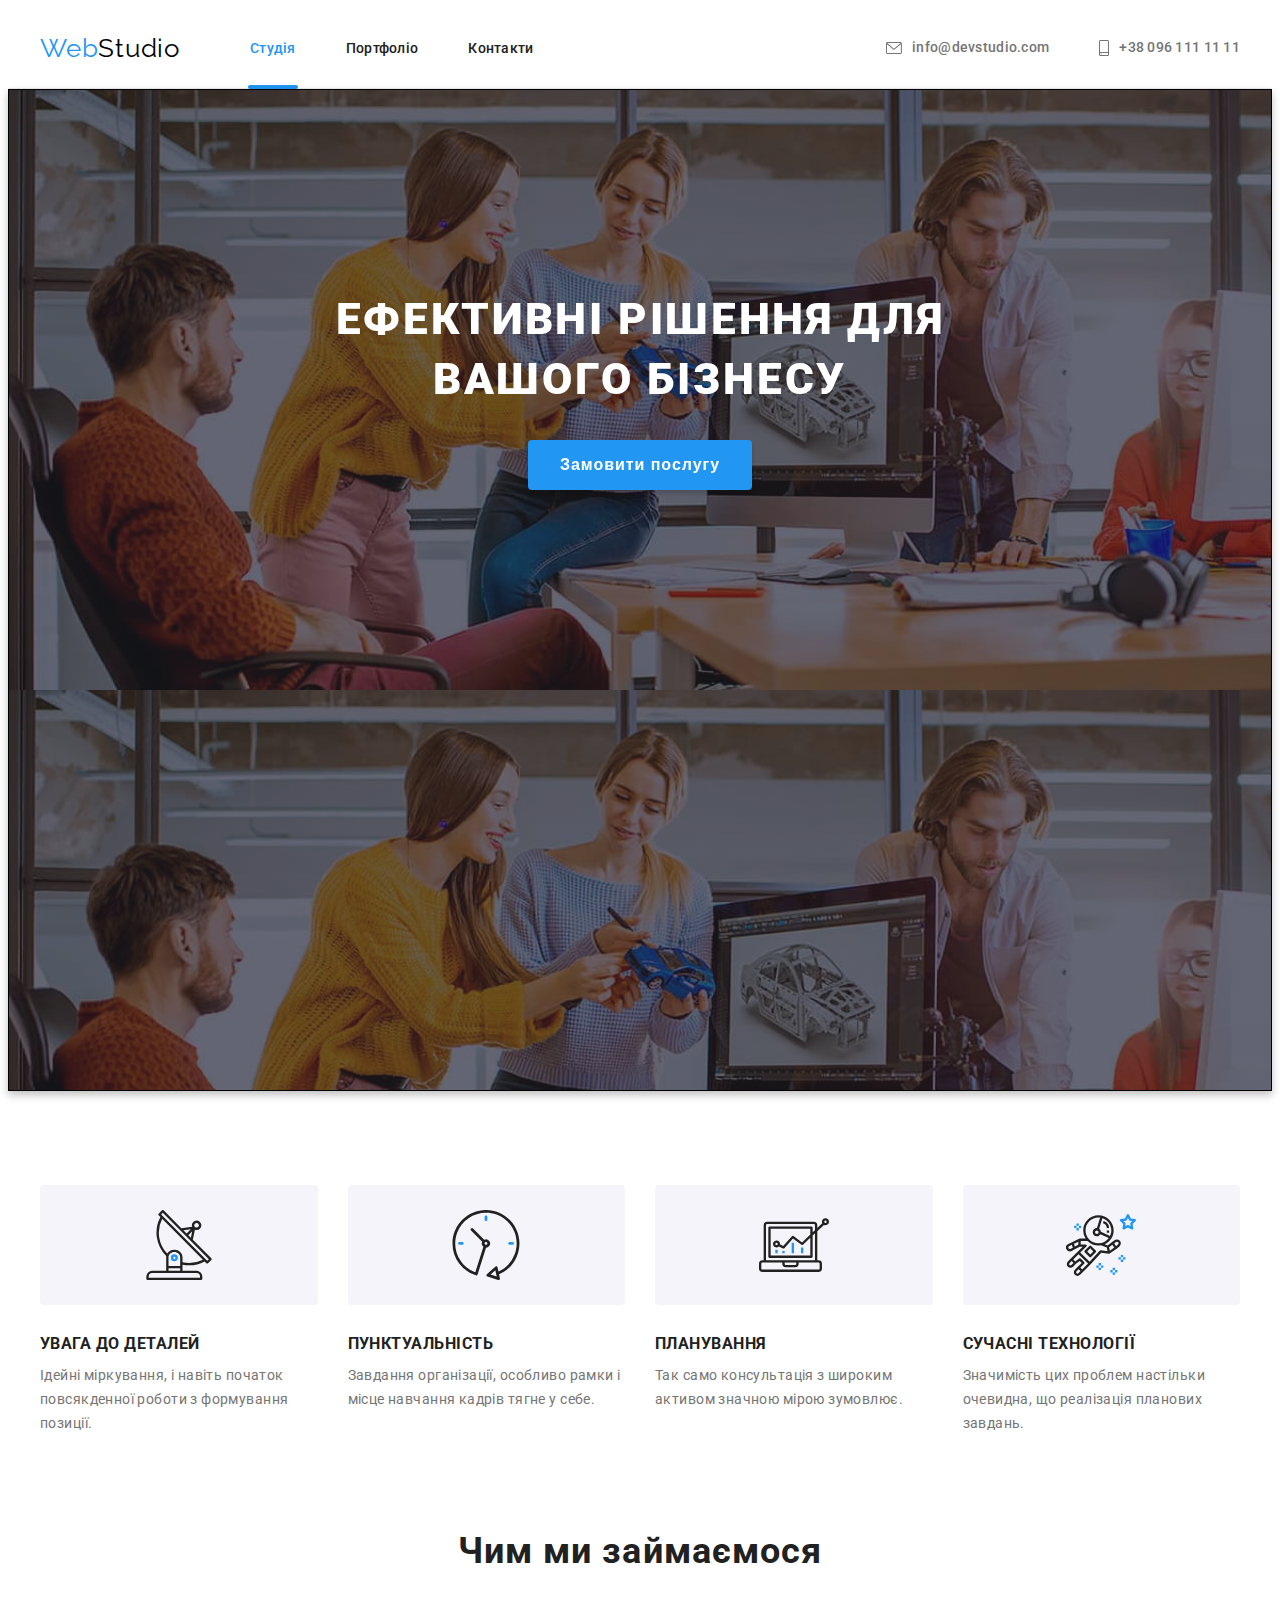
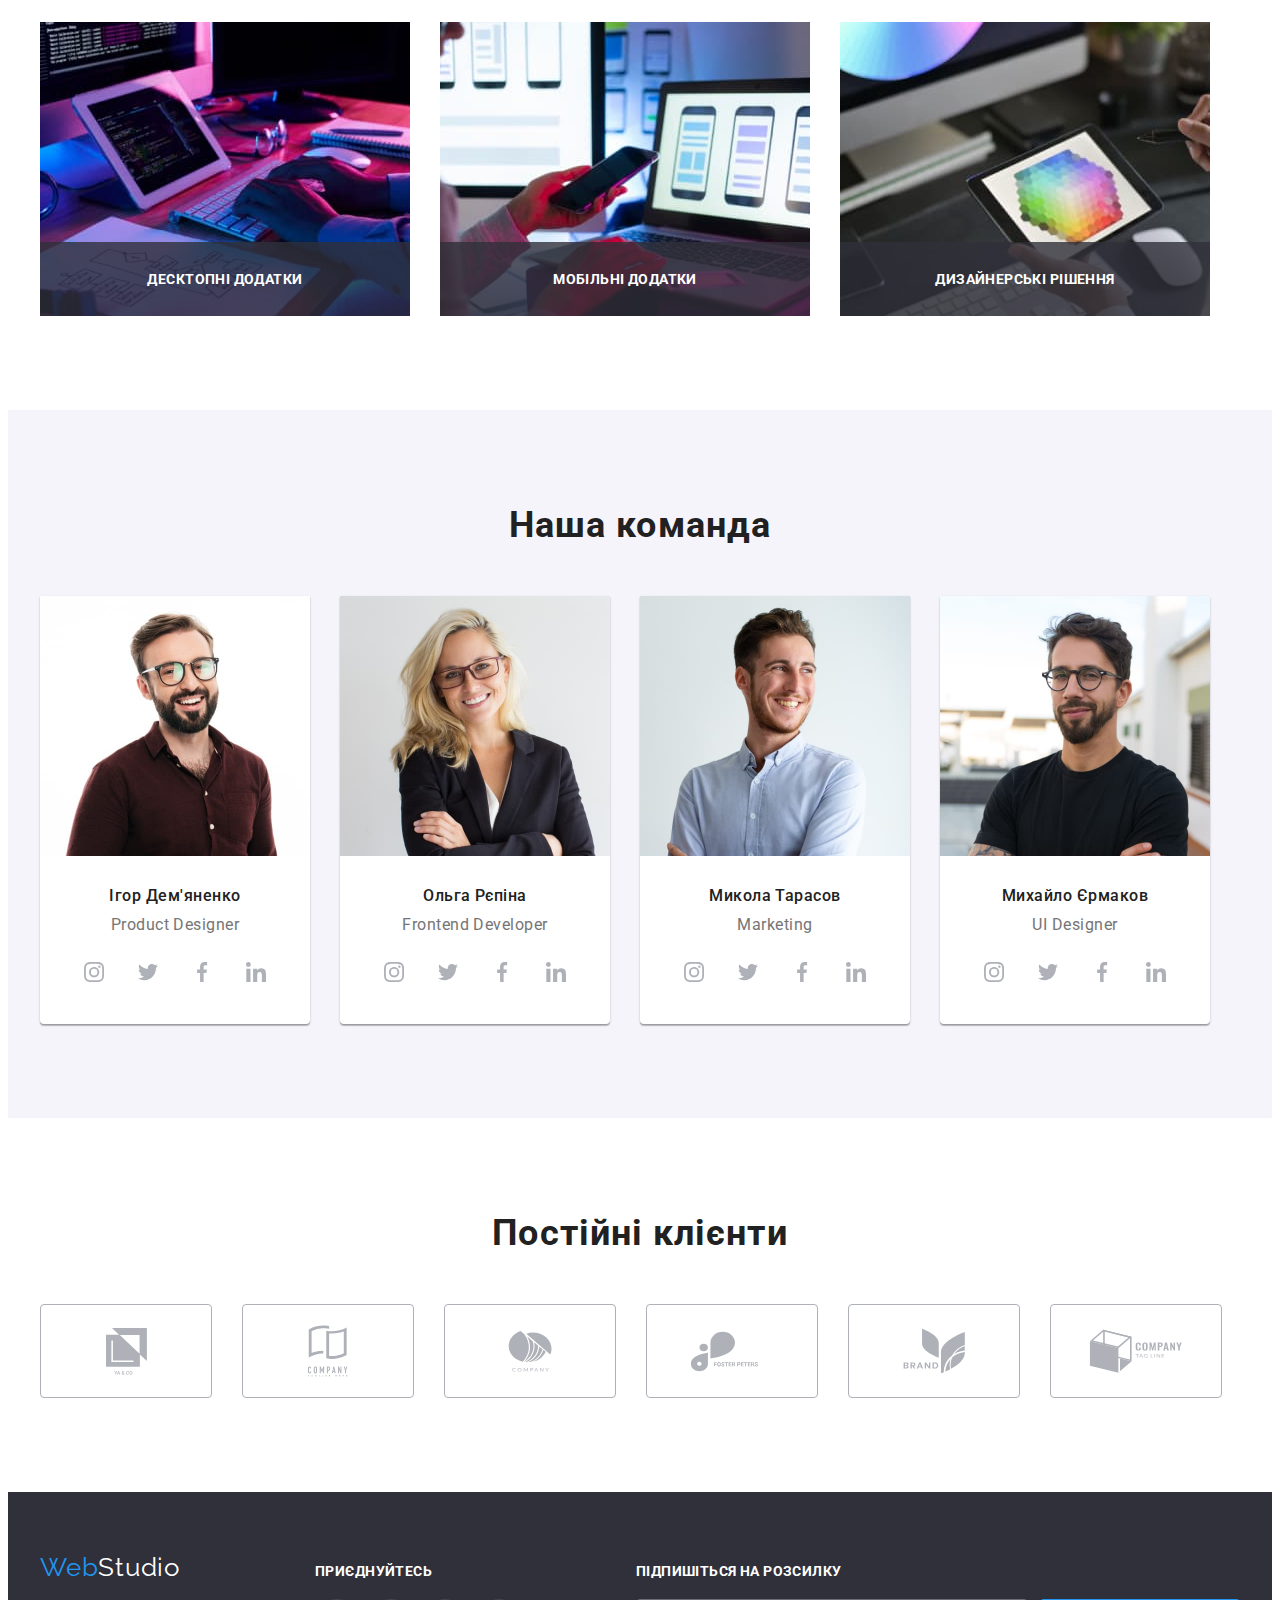
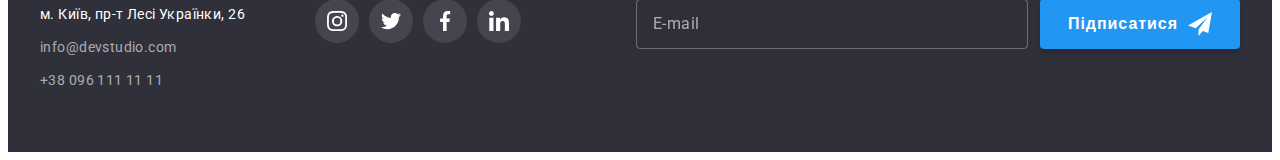
==== index.html @ 5ef6e79d "Initial commit" ====
<!DOCTYPE html>
<html lang="uk">
  <head>
    <meta charset="UTF-8" />
    <meta http-equiv="X-UA-Compatible" content="IE=edge" />
    <meta name="viewport" content="width=device-width, initial-scale=1.0" />
    <title>WebStudio</title>
    <link
      rel="stylesheet"
      href="https://cdnjs.cloudflare.com/ajax/libs/modern-normalize/1.1.0/modern-normalize.min.css"
      integrity="sha512-wpPYUAdjBVSE4KJnH1VR1HeZfpl1ub8YT/NKx4PuQ5NmX2tKuGu6U/JRp5y+Y8XG2tV+wKQpNHVUX03MfMFn9Q=="
      crossorigin="anonymous"
      referrerpolicy="no-referrer"
    />
    <link rel="preconnect" href="https://fonts.googleapis.com" />
    <link rel="preconnect" href="https://fonts.gstatic.com" crossorigin />
    <link
      href="https://fonts.googleapis.com/css2?family=Raleway:wght@700&family=Roboto:wght@400;500;700;900&display=swap"
      rel="stylesheet"
    />
    <link rel="stylesheet" href="./css/styles.css" />
  </head>

  <body>
    <header class="header">
      <div class="container main-nav">
        <nav>
          <a href="./index.html" class="logo-main">Web<span class="logo-black">Studio</span></a>
          <ul class="list site-nav">
            <li class="item">
              <a href="./index.html" class="menu-link active-link">Студія</a>
            </li>
            <li class="item">
              <a href="./portfolio.html" class="menu-link">Портфоліо</a>
            </li>
            <li class="item">
              <a href="#" class="menu-link">Контакти</a>
            </li>
          </ul>
        </nav>

        <ul class="list contacts">
          <li class="item">
            <a href="mailto:info@devstudio.com" class="contact-link">
              <svg class="contacts-icon" width="16" height="12">
                <use href="./images/icons/icons.svg#mail"></use>
              </svg>
              info@devstudio.com</a
            >
          </li>
          <li class="item">
            <a href="tel:+380961111111" class="contact-link">
              <svg class="contacts-icon" width="10" height="16">
                <use href="./images/icons/icons.svg#smartphone"></use>
              </svg>
              +38 096 111 11 11</a
            >
          </li>
        </ul>
      </div>
    </header>

    <main>
      <section class="section hero">
        <div class="container-hero">
          <h1 class="hero-title">Ефективні рішення для вашого бізнесу</h1>
          <button type="button" class="button" data-modal-open>Замовити послугу</button>
        </div>
      </section>

      <!-- Приимущества -->

      <section class="section advantages">
        <div class="container">
          <h2 class="visually-hidden">Наші переваги</h2>
          <ul class="advantage-list list">
            <li class="advantage-item">
              <div class="advantage-countainer">
                <svg class="" width="70" height="70">
                  <use href="./images/icons/icons.svg#antenna"></use>
                </svg>
              </div>
              <h3 class="advantage-title">УВАГА ДО ДЕТАЛЕЙ</h3>
              <p class="advantage-text">
                Ідейні міркування, і навіть початок повсякденної роботи з формування позиції.
              </p>
            </li>
            <li class="advantage-item">
              <div class="advantage-countainer">
                <svg class="" width="70" height="70">
                  <use href="./images/icons/icons.svg#clock"></use>
                </svg>
              </div>
              <h3 class="advantage-title">ПУНКТУАЛЬНІСТЬ</h3>
              <p class="advantage-text">
                Завдання організації, особливо рамки і місце навчання кадрів тягне у себе.
              </p>
            </li>
            <li class="advantage-item">
              <div class="advantage-countainer">
                <svg class="" width="70" height="70">
                  <use href="./images/icons/icons.svg#diagram"></use>
                </svg>
              </div>
              <h3 class="advantage-title">ПЛАНУВАННЯ</h3>
              <p class="advantage-text">
                Так само консультація з широким активом значною мірою зумовлює.
              </p>
            </li>
            <li class="advantage-item">
              <div class="advantage-countainer">
                <svg class="" width="70" height="70">
                  <use href="./images/icons/icons.svg#astronaut"></use>
                </svg>
              </div>
              <h3 class="advantage-title">СУЧАСНІ ТЕХНОЛОГІЇ</h3>
              <p class="advantage-text">
                Значимість цих проблем настільки очевидна, що реалізація планових завдань.
              </p>
            </li>
          </ul>
        </div>
      </section>

      <!-- Чем мы занимаемся -->

      <section class="section">
        <div class="container">
          <h2 class="section-title">Чим ми займаємося</h2>
          <ul class="employments list">
            <li class="employments-item">
              <img src="./images/box1.jpg" alt="робота за столом" width="370" height="294" />
              <p class="employments-text">Десктопні додатки</p>
            </li>
            <li class="employments-item">
              <img
                src="./images/box2.jpg"
                alt="ноутбук та телефон в руці"
                width="370"
                height="294"
              />
              <p class="employments-text">Мобільні додатки</p>
            </li>
            <li class="employments-item">
              <img src="./images/box3.jpg" alt="палітра на планшеті" width="370" height="294" />
              <p class="employments-text">Дизайнерські рішення</p>
            </li>
          </ul>
        </div>
      </section>

      <!-- Наша команда -->

      <section class="section team">
        <div class="container">
          <h2 class="section-title">Наша команда</h2>
          <ul class="team-list list">
            <li class="team-item">
              <img src="./images/igor.jpg" alt="Ігор Дем'яненко" width="270" height="260" />
              <div class="team-container">
                <h3 class="name">Ігор Дем'яненко</h3>
                <p class="job-title" lang="en">Product Designer</p>
                <ul class="socials-list list">
                  <li class="socials">
                    <a class="socials-link" target="_blank" rel="noreferrer noopener" href="#">
                      <svg class="team-contacts-icon" width="20" height="20">
                        <use href="./images/icons/icons.svg#instagram"></use>
                      </svg>
                    </a>
                  </li>
                  <li class="socials">
                    <a class="socials-link" target="_blank" rel="noreferrer noopener" href="#">
                      <svg class="team-contacts-icon" width="20" height="20">
                        <use href="./images/icons/icons.svg#twitter"></use>
                      </svg>
                    </a>
                  </li>
                  <li class="socials">
                    <a class="socials-link" target="_blank" rel="noreferrer noopener" href="#">
                      <svg class="team-contacts-icon" width="20" height="20">
                        <use href="./images/icons/icons.svg#facebook"></use>
                      </svg>
                    </a>
                  </li>
                  <li class="socials">
                    <a class="socials-link" target="_blank" rel="noreferrer noopener" href="#">
                      <svg class="team-contacts-icon" width="20" height="20">
                        <use href="./images/icons/icons.svg#linkedin"></use>
                      </svg>
                    </a>
                  </li>
                </ul>
              </div>
            </li>
            <li class="team-item">
              <img src="./images/olga.jpg" alt="Ольга Рєпіна" width="270" height="260" />
              <div class="team-container">
                <h3 class="name">Ольга Рєпіна</h3>
                <p class="job-title" lang="en">Frontend Developer</p>
                <ul class="socials-list list">
                  <li class="socials">
                    <a class="socials-link" target="_blank" rel="noreferrer noopener" href="#">
                      <svg class="team-contacts-icon" width="20" height="20">
                        <use href="./images/icons/icons.svg#instagram"></use>
                      </svg>
                    </a>
                  </li>
                  <li class="socials">
                    <a class="socials-link" target="_blank" rel="noreferrer noopener" href="#">
                      <svg class="team-contacts-icon" width="20" height="20">
                        <use href="./images/icons/icons.svg#twitter"></use>
                      </svg>
                    </a>
                  </li>
                  <li class="socials">
                    <a class="socials-link" target="_blank" rel="noreferrer noopener" href="#">
                      <svg class="team-contacts-icon" width="20" height="20">
                        <use href="./images/icons/icons.svg#facebook"></use>
                      </svg>
                    </a>
                  </li>
                  <li class="socials">
                    <a class="socials-link" target="_blank" rel="noreferrer noopener" href="#">
                      <svg class="team-contacts-icon" width="20" height="20">
                        <use href="./images/icons/icons.svg#linkedin"></use>
                      </svg>
                    </a>
                  </li>
                </ul>
              </div>
            </li>
            <li class="team-item">
              <img src="./images/kolya.jpg" alt="Микола Тарасов" width="270" height="260" />
              <div class="team-container">
                <h3 class="name">Микола Тарасов</h3>
                <p class="job-title" lang="en">Marketing</p>
                <ul class="socials-list list">
                  <li class="socials">
                    <a class="socials-link" target="_blank" rel="noreferrer noopener" href="#">
                      <svg class="team-contacts-icon" width="20" height="20">
                        <use href="./images/icons/icons.svg#instagram"></use>
                      </svg>
                    </a>
                  </li>
                  <li class="socials">
                    <a class="socials-link" target="_blank" rel="noreferrer noopener" href="#">
                      <svg class="team-contacts-icon" width="20" height="20">
                        <use href="./images/icons/icons.svg#twitter"></use>
                      </svg>
                    </a>
                  </li>
                  <li class="socials">
                    <a class="socials-link" target="_blank" rel="noreferrer noopener" href="#">
                      <svg class="team-contacts-icon" width="20" height="20">
                        <use href="./images/icons/icons.svg#facebook"></use>
                      </svg>
                    </a>
                  </li>
                  <li class="socials">
                    <a class="socials-link" target="_blank" rel="noreferrer noopener" href="#">
                      <svg class="team-contacts-icon" width="20" height="20">
                        <use href="./images/icons/icons.svg#linkedin"></use>
                      </svg>
                    </a>
                  </li>
                </ul>
              </div>
            </li>
            <li class="team-item">
              <img src="./images/misha.jpg" alt="Михайло Єрмаков" width="270" height="260" />
              <div class="team-container">
                <h3 class="name">Михайло Єрмаков</h3>
                <p class="job-title" lang="en">UI Designer</p>
                <ul class="socials-list list">
                  <li class="socials">
                    <a class="socials-link" target="_blank" rel="noreferrer noopener" href="#">
                      <svg class="team-contacts-icon" width="20" height="20">
                        <use href="./images/icons/icons.svg#instagram"></use>
                      </svg>
                    </a>
                  </li>
                  <li class="socials">
                    <a class="socials-link" target="_blank" rel="noreferrer noopener" href="#">
                      <svg class="team-contacts-icon" width="20" height="20">
                        <use href="./images/icons/icons.svg#twitter"></use>
                      </svg>
                    </a>
                  </li>
                  <li class="socials">
                    <a class="socials-link" target="_blank" rel="noreferrer noopener" href="#">
                      <svg class="team-contacts-icon" width="20" height="20">
                        <use href="./images/icons/icons.svg#facebook"></use>
                      </svg>
                    </a>
                  </li>
                  <li class="socials">
                    <a class="socials-link" target="_blank" rel="noreferrer noopener" href="#">
                      <svg class="team-contacts-icon" width="20" height="20">
                        <use href="./images/icons/icons.svg#linkedin"></use>
                      </svg>
                    </a>
                  </li>
                </ul>
              </div>
            </li>
          </ul>
        </div>
      </section>

      <!-- Почтоянные клиенты -->

      <section class="section">
        <div class="container">
          <h2 class="section-title">Постійні клієнти</h2>
          <ul class="client-list list">
            <li class="client-item">
              <a class="client-link" target="_blank" rel="noreferrer noopener" href="#">
                <svg class="client-icon" width="41" height="47">
                  <use href="./images/icons/icons.svg#group1"></use>
                </svg>
              </a>
            </li>
            <li class="client-item">
              <a class="client-link" target="_blank" rel="noreferrer noopener" href="#">
                <svg class="client-icon" width="40" height="52">
                  <use href="./images/icons/icons.svg#group2"></use>
                </svg>
              </a>
            </li>
            <li class="client-item">
              <a class="client-link" target="_blank" rel="noreferrer noopener" href="#">
                <svg class="client-icon" width="44" height="42">
                  <use href="./images/icons/icons.svg#group3"></use>
                </svg>
              </a>
            </li>
            <li class="client-item">
              <a class="client-link" target="_blank" rel="noreferrer noopener" href="#">
                <svg class="client-icon" width="85" height="41">
                  <use href="./images/icons/icons.svg#group4"></use>
                </svg>
              </a>
            </li>
            <li class="client-item">
              <a class="client-link" target="_blank" rel="noreferrer noopener" href="#">
                <svg class="client-icon" width="63" height="46">
                  <use href="./images/icons/icons.svg#group5"></use>
                </svg>
              </a>
            </li>
            <li class="client-item">
              <a class="client-link" target="_blank" rel="noreferrer noopener" href="#">
                <svg class="client-icon" width="94" height="44">
                  <use href="./images/icons/icons.svg#group6"></use>
                </svg>
              </a>
            </li>
          </ul>
        </div>
      </section>
    </main>

    <footer class="footer">
      <div class="footer-container container">
        <div class="adress-container">
          <a href="./index.html" class="logo-main">Web<span class="logo-white">Studio</span></a>
          <address class="address-group">
            <ul class="list">
              <li class="address-item">
                <a
                  href="https://goo.gl/maps/VaSAjemoiXG7hevM7"
                  target="_blank"
                  rel="noreferrer noopener"
                  class="footer-link address"
                  >м. Київ, пр-т Лесі Українки, 26
                </a>
              </li>
              <li class="address-item">
                <a href="mailto:info@devstudio.com" class="footer-link">info@devstudio.com</a>
              </li>
              <li class="address-item">
                <a href="tel:+380961111111" class="footer-link">+38 096 111 11 11</a>
              </li>
            </ul>
          </address>
        </div>

        <div class="footer-social-link">
          <h2 class="link-title">приєднуйтесь</h2>
          <ul class="socials-list list">
            <li class="socials">
              <a
                class="footer-socials-link socials-link"
                target="_blank"
                rel="noreferrer noopener"
                href="#"
              >
                <svg class="footer-contacts-icon" width="20" height="20">
                  <use href="./images/icons/icons.svg#instagram"></use>
                </svg>
              </a>
            </li>
            <li class="socials">
              <a
                class="footer-socials-link socials-link"
                target="_blank"
                rel="noreferrer noopener"
                href="#"
              >
                <svg class="footer-contacts-icon" width="20" height="20">
                  <use href="./images/icons/icons.svg#twitter"></use>
                </svg>
              </a>
            </li>
            <li class="socials">
              <a
                class="footer-socials-link socials-link"
                target="_blank"
                rel="noreferrer noopener"
                href="#"
              >
                <svg class="footer-contacts-icon" width="20" height="20">
                  <use href="./images/icons/icons.svg#facebook"></use>
                </svg>
              </a>
            </li>
            <li class="socials">
              <a
                class="footer-socials-link socials-link"
                target="_blank"
                rel="noreferrer noopener"
                href="#"
              >
                <svg class="footer-contacts-icon" width="20" height="20">
                  <use href="./images/icons/icons.svg#linkedin"></use>
                </svg>
              </a>
            </li>
          </ul>
        </div>

        <form class="footer-form">
          <h2 class="link-title">Підпишіться на розсилку</h2>
          <div class="footer-form-countainer">
            <label class="footer-form-label">
              <input type="email" name="follow-mail" placeholder="E-mail" required />
            </label>
            <button type="submit" class="button footer-btn">
              Підписатися
              <svg class="footer-btn-icon" width="24" height="24">
                <use href="./images/icons/icons.svg#icon-follow"></use>
              </svg>
            </button>
          </div>
        </form>
      </div>
    </footer>

    <!-- Модальное окно -->

    <div class="backdrop is-hidden" data-modal>
      <div class="modal">
        <button class="modal-btn" type="button" data-modal-close>
          <svg class="modal-btn-icon" width="11" height="11">
            <use href="./images/icons/icons.svg#close"></use>
          </svg>
        </button>

        <form class="modal-form" name="modal-form">
          <strong class="modal-form-title">Залиште свої дані, ми вам передзвонимо</strong>
          <div class="modal-form-group" role="group">
            <label class="modal-form-field">
              <span class="modal-form-label">Ім'я</span>
              <input class="modal-form-input" type="text" name="user-name" required />
              <svg class="modal-form-icon" width="18" height="18">
                <use href="./images/icons/icons.svg#person"></use>
              </svg>
            </label>
            <label class="modal-form-field">
              <span class="modal-form-label">Телефон</span>
              <input class="modal-form-input" type="text" name="user-phone" required />
              <svg class="modal-form-icon" width="18" height="18">
                <use href="./images/icons/icons.svg#phone-black"></use>
              </svg>
            </label>
            <label class="modal-form-field">
              <span class="modal-form-label">Пошта</span>
              <input class="modal-form-input" type="email" name="user-mail" required />
              <svg class="modal-form-icon" width="18" height="18">
                <use href="./images/icons/icons.svg#email-black"></use>
              </svg>
            </label>
            <label class="modal-form-field">
              <span class="modal-form-label">Коментар</span>
              <textarea
                class="modal-form-textarea"
                name="user-comment"
                placeholder="Введіть текст"
              ></textarea>
            </label>
          </div>
          <label class="modal-form-agreement">
            <input class="modal-form-checkbox visually-hidden" type="checkbox" name="agreement" />
            <svg class="agreement-icon" width="16" height="15">
              <use class="icon-unchecked" href="./images/icons/icons.svg#frame"></use>
              <use class="icon-checked" href="./images/icons/icons.svg#icon-check"></use>
            </svg>
            <span class="agreement-text"
              >Погоджуюся з розсилкою та приймаю
              <a class="agreement-link" target="_blank" rel="noreferrer noopener" href="#"
                >&nbsp;Умови договору</a
              >
            </span>
          </label>
          <button class="button modal-btn-submit" type="submit">Відправити</button>
        </form>
      </div>
    </div>

    <script src="./js/modal.js"></script>
  </body>
</html>
---- css/styles.css ----
:root {
  --main-font: 'Roboto', sans-serif;
  --main-font-color: #212121;
  --secondary-font-color: #757575;
  --light-color: #ffffff;
  --accent-color: #2196f3;
  --main-background-color: #ffffff;
  --secondary-background-color: #2f303a;
  --background-button-color: #f5f4fa;
  --fill-icon: #afb1b8;
  --main-anim: 250ms cubic-bezier(0.4, 0, 0.2, 1) 0s;
}

body {
  background-color: var(--main-background-color);
  color: var(--main-font-color);
  font-family: var(--main-font);
  font-size: 14px;
}

h1,
h2,
h3,
h4,
h5,
h6,
p {
  margin: 0;
  padding: 0;
}

img {
  display: block;
  max-width: 100%;
  height: auto;
}

.container {
  width: 1200px;
  margin: 0 auto;
  padding-left: 15px;
  padding-right: 15px;
}

.section {
  padding-top: 94px;
  padding-bottom: 94px;
}

/* Стилизация хедера */

.header {
  border-bottom: solid 1px #ececec;
}

/* Стилизация логотипа */

.logo-main {
  text-decoration: none;
  font-family: 'Raleway', sans-serif;
  font-size: 26px;
  line-height: 1.17;
  color: var(--accent-color);
  letter-spacing: 0.03em;
}

.logo-black {
  color: #000000;
}

.logo-white {
  color: #ffffff;
}

.list {
  list-style: none;
  margin: 0;
  padding: 0;
}

.menu-link {
  display: block;
  padding-top: 32px;
  padding-bottom: 32px;

  text-decoration: none;
  color: var(--main-font-color);
  font-weight: 500;
  line-height: 1.17;
  letter-spacing: 0.02em;

  transition: color var(--main-anim);
}

.menu-link:hover,
.menu-link:focus {
  color: var(--accent-color);
}

.contact-link {
  display: flex;
  gap: 10px;
  align-items: center;
  padding-top: 32px;
  padding-bottom: 32px;

  text-decoration: none;
  color: var(--secondary-font-color);
  font-weight: 500;
  line-height: 1.14;
  letter-spacing: 0.02em;

  transition: color var(--main-anim);
}

.contact-link:hover,
.contact-link:focus {
  color: var(--accent-color);
}

.active-link {
  position: relative;
  color: var(--accent-color);
}

.active-link::after {
  position: absolute;
  right: -4%;
  bottom: -1px;
  display: block;
  content: '';
  width: 108%;
  height: 4px;
  background-color: var(--accent-color);
  border-radius: 2px;
}

.site-nav {
  display: flex;
  margin-left: 70px;
}

.site-nav .item + .item {
  margin-left: 50px;
}

.contacts {
  display: flex;
  margin-left: auto;
}

.contacts .item + .item {
  margin-left: 50px;
}

.main-nav,
.main-nav nav {
  display: flex;
  align-items: center;
}

.contacts-icon {
  fill: currentColor;
}

/* Стилизация main */

/* Герой */

.container-hero {
  width: 696px;
  margin: 0 auto;
}

.hero {
  max-width: 1600px;
  height: 600px;
  margin-right: auto;
  margin-left: auto;
  padding-top: 200px;
  padding-bottom: 200px;

  border: 1px solid #000000;
  background-image: linear-gradient(rgba(47, 48, 58, 0.4), rgba(47, 48, 58, 0.4)),
    url(../images/background/hero-bg.jpg);
  filter: drop-shadow(0px 4px 4px rgba(0, 0, 0, 0.25));
  background-color: var(--secondary-background-color);
  text-align: center;
}

.hero-title {
  margin: 0;
  margin-bottom: 30px;
  color: var(--light-color);
  font-size: 44px;
  font-weight: 900;
  text-transform: uppercase;
  line-height: 1.36;
  letter-spacing: 0.06em;
  text-align: center;
  width: 696px;
}

.button {
  background-color: var(--accent-color);
  color: var(--light-color);
  font-size: 16px;
  font-weight: 700;
  line-height: 1.88;
  letter-spacing: 0.06em;
  border: none;
  padding: 10px 32px;
  border-radius: 4px;
  box-shadow: 0px 4px 4px rgba(0, 0, 0, 0.15);
  cursor: pointer;

  transition: background-color var(--main-anim);
}

.button:focus,
.button:hover {
  background-color: #188ce8;
}

/* Стилизация приимуществ */

.advantages {
  padding-bottom: 0;
}

.visually-hidden {
  position: absolute;
  white-space: nowrap;
  width: 1px;
  height: 1px;
  overflow: hidden;
  border: 0;
  padding: 0;
  clip: rect(0 0 0 0);
  clip-path: inset(50%);
  margin: -1px;
}

.advantage-list {
  display: flex;
}

.advantage-title {
  margin-bottom: 10px;

  color: var(--main-font-color);
  font-weight: 700;
  line-height: 1.14;
  letter-spacing: 0.03em;
  text-transform: uppercase;
}

.advantage-text {
  color: var(--secondary-font-color);
  line-height: 1.71;
  letter-spacing: 0.03em;
}

.advantage-item {
  flex-basis: 100%;
}

.advantage-list .advantage-item + .advantage-item {
  margin-left: 30px;
}

.advantage-countainer {
  display: flex;
  justify-content: center;
  align-items: center;
  margin-bottom: 30px;
  width: 100%;
  height: 120px;
  background: var(--background-button-color);
  border-radius: 4px;
}

/* Чем мы занимаемся */

.section-title {
  margin-bottom: 50px;

  font-weight: 700;
  font-size: 36px;
  line-height: 1.17;
  text-align: center;
  letter-spacing: 0.03em;
}

.employments {
  display: flex;
}

.employments .employments-item + .employments-item {
  margin-left: 30px;
}

.employments-item {
  position: relative;
}

.employments-text {
  display: flex;
  justify-content: center;
  align-items: center;

  position: absolute;
  left: 0;
  bottom: 0;
  height: 74px;
  width: 100%;

  font-weight: 700;
  line-height: calc(16 / 14);
  letter-spacing: 0.03em;
  text-transform: uppercase;

  color: var(--light-color);
  background-color: rgba(47, 48, 58, 0.8);
}

/* Наша команда */

.team {
  background-color: #f5f4fa;
}

.team-list {
  display: flex;
  text-align: center;
}

.team-list .team-item + .team-item {
  margin-left: 30px;
}

.team-item {
  background-color: var(--main-background-color);
  box-shadow: 0px 1px 3px rgba(0, 0, 0, 0.12), 0px 1px 1px rgba(0, 0, 0, 0.14),
    0px 2px 1px rgba(0, 0, 0, 0.2);
  border-radius: 0px 0px 4px 4px;
}

.name {
  margin-bottom: 10px;

  font-weight: 500;
  font-size: 16px;
  line-height: 1.19;
  letter-spacing: 0.03em;
}

.job-title {
  margin-bottom: 16px;
  color: var(--secondary-font-color);
  font-size: 16px;
  line-height: 1.19;
  letter-spacing: 0.03em;
}

.team-container {
  padding-top: 30px;
  padding-bottom: 30px;
}

.socials-link {
  display: flex;
  justify-content: center;
  align-items: center;
  width: 44px;
  height: 44px;
  border-radius: 50%;

  transition: background-color var(--main-anim);
}

.socials-link:hover,
.socials-link:focus {
  background-color: var(--accent-color);
}

.team-contacts-icon {
  fill: var(--fill-icon);

  transition: fill var(--main-anim);
}

.socials-link:hover .team-contacts-icon,
.socials-link:focus .team-contacts-icon {
  fill: var(--main-background-color);
}

.socials-list {
  display: flex;
  justify-content: center;
  gap: 10px;
}

/* Постоянные клиенты */

.client-list {
  display: flex;
  gap: 30px;
}

.client-link {
  display: flex;
  width: 170px;
  height: 92px;
  border: 1px solid var(--fill-icon);
  border-radius: 4px;
  justify-content: center;
  align-items: center;

  transition: border var(--main-anim);
}

.client-icon {
  fill: var(--fill-icon);

  transition: fill var(--main-anim);
}

.client-link:hover,
.client-link:focus {
  border: 1px solid var(--accent-color);
}

.client-link:hover .client-icon,
.client-link:focus .client-icon {
  fill: var(--accent-color);
}

/* Стилизация футера */

.address-group {
  margin-top: 20px;
}

.footer {
  background-color: var(--secondary-background-color);
  padding-top: 60px;
  padding-bottom: 60px;
}

.footer-link {
  text-decoration: none;
  color: rgba(255, 255, 255, 0.6);
  line-height: 1.71;
  letter-spacing: 0.03em;
  font-style: normal;

  transition: color var(--main-anim);
}

.footer-link:hover,
.footer-link:focus {
  color: var(--accent-color);
}

.address {
  color: var(--light-color);
}

.address-item {
  margin-bottom: 9px;
}

.list .address-item:last-child {
  margin-bottom: 0;
}

.link-title {
  margin-bottom: 20px;
  font-size: 14px;
  line-height: calc(16 / 14);
  letter-spacing: 0.03em;
  text-transform: uppercase;
  color: var(--light-color);
}

.footer-socials-link {
  background-color: rgba(255, 255, 255, 0.1);
}

.footer-contacts-icon {
  fill: var(--main-background-color);
}

.footer-container {
  display: flex;
  gap: 70px;
  align-items: baseline;
}

/* Оформление формы футера */

.footer-btn {
  display: flex;
  gap: 10px;
  align-items: center;
  padding-left: 28px;
  padding-right: 28px;
}

.footer-btn-icon {
  fill: currentColor;
}

.footer-form {
  margin-left: auto;
}

.footer-form-countainer {
  display: flex;
  gap: 12px;
}

.footer-form-label input {
  margin: 0;
  padding: 15px 16px 15px 16px;
  width: 358px;

  color: var(--light-color);
  font-size: 16px;

  border: 1px solid rgba(255, 255, 255, 0.3);
  filter: drop-shadow(0px 4px 4px rgba(0, 0, 0, 0.15));
  border-radius: 4px;
  background-color: transparent;
}

.footer-form-label input::placeholder {
  font-family: 'Roboto';
  font-style: normal;
  font-weight: 400;
  font-size: 16px;
  line-height: 1.25;
  letter-spacing: 0.03em;
  color: rgba(255, 255, 255, 0.6);
}

/* Стилизация portfolio.html */

/* Стилизация кнопок */

.portfolio-button {
  background-color: var(--background-button-color);
  font-weight: 500;
  font-size: 16px;
  line-height: 1.62;
  letter-spacing: 0.03em;
  border: none;
  border-radius: 4px;
  padding: 6px 22px;
  cursor: pointer;

  transition: background-color var(--main-anim), color var(--main-anim), box-shadow var(--main-anim);
}

.portfolio-button:hover,
.portfolio-button:focus {
  background-color: var(--accent-color);
  color: var(--light-color);
  box-shadow: 0px 3px 1px rgba(0, 0, 0, 0.1), 0px 1px 2px rgba(0, 0, 0, 0.08),
    0px 2px 2px rgba(0, 0, 0, 0.12);
}

.btn-list {
  display: flex;
  margin-bottom: 50px;
  justify-content: center;
}

.btn-item {
  margin-left: 9px;
}

.btn-item:first-child {
  margin-left: 0;
}

/* Стилизация примеров продуктов */

.examples-link {
  text-decoration: none;
}

.examples {
  margin-bottom: 4px;

  color: var(--main-font-color);
  font-weight: 700;
  font-size: 18px;
  line-height: 2;
  letter-spacing: 0.06em;
}

.description {
  color: var(--secondary-font-color);
  font-size: 16px;
  line-height: 1.88;
  letter-spacing: 0.03em;
}

.examples-container {
  padding: 20px 24px;
  border: 1px solid #eeeeee;
  border-top: none;
}

.examples-list {
  display: flex;
  flex-wrap: wrap;

  margin-top: -30px;
  margin-left: -30px;
}

.examples-item {
  margin-top: 30px;
  margin-left: 30px;

  transition: box-shadow var(--main-anim);
}

.examples-item:hover {
  box-shadow: 0px 1px 1px rgba(0, 0, 0, 0.12), 0px 4px 4px rgba(0, 0, 0, 0.06),
    1px 4px 6px rgba(0, 0, 0, 0.16);
}

.examples-thumb {
  position: relative;
  overflow: hidden;
}

.overlay {
  position: absolute;
  top: 0;
  left: 0;

  transform: translateY(100%);

  width: 100%;
  height: 100%;

  display: flex;
  justify-content: center;
  align-items: center;
  padding-left: 24px;
  padding-right: 24px;

  background-color: rgba(33, 150, 243, 0.9);

  transition: transform var(--main-anim);
}

.examples-link:hover .overlay,
.examples-link:focus .overlay {
  transform: translateY(0);
}

.overlay-desc {
  font-size: 18px;
  line-height: calc(28 / 18);
  letter-spacing: 0.03em;

  color: var(--light-color);
}

/* Модальное окно */

.backdrop {
  position: fixed;
  top: 0;
  left: 0;
  width: 100%;
  height: 100%;
  background-color: rgba(0, 0, 0, 0.2);

  transition: opacity var(--main-anim), visibility var(--main-anim);
}

.modal {
  position: absolute;
  top: 50%;
  left: 50%;
  transform: translate(-50%, -50%);

  padding: 40px;
  width: 528px;

  background-color: var(--main-background-color);
  box-shadow: 0px 1px 3px rgba(0, 0, 0, 0.12), 0px 1px 1px rgba(0, 0, 0, 0.14),
    0px 2px 1px rgba(0, 0, 0, 0.2);
  border-radius: 4px;

  opacity: 1;

  transition: opacity var(--main-anim), transform var(--main-anim);
}

.modal-btn {
  position: absolute;
  top: 9px;
  right: 12px;

  display: flex;
  justify-content: center;
  align-items: center;

  width: 30px;
  height: 30px;

  border-radius: 50%;
  border: 1px solid rgba(0, 0, 0, 0.1);
  background-color: var(--main-background-color);
  cursor: pointer;
}

.modal-btn-icon {
  transition: fill var(--main-anim);
}

.modal-btn:focus .modal-btn-icon,
.modal-btn:hover .modal-btn-icon {
  fill: var(--accent-color);
}

.is-hidden {
  opacity: 0;
  pointer-events: none;
  visibility: hidden;
}

.is-hidden .modal {
  transform: translate(-50%, -150%);
  opacity: 0;
}

/* Стилизация формы модального окна */

.modal-form-title {
  display: block;

  margin-bottom: 30px;

  font-size: 20px;
  line-height: calc(23 / 20);
  text-align: center;
  letter-spacing: 0.03em;
}

.modal-form-group {
  margin-bottom: 20px;
}

.modal-form-agreement {
  display: flex;
  align-items: center;
  justify-content: center;
  gap: 7px;
  margin: 0;
  margin-bottom: 30px;
  padding: 0;
}

.modal-btn-submit {
  display: flex;
  margin: 0 auto;
  padding-left: 52px;
  padding-right: 52px;
}

.modal-form-field {
  position: relative;

  display: block;
  margin-bottom: 10px;
}

.modal-form-field:last-child {
  margin-bottom: 0;
}

.modal-form-label {
  display: block;

  margin-bottom: 4px;

  font-size: 12px;
  line-height: calc(14 / 12);
  letter-spacing: 0.01em;
  color: var(--secondary-font-color);
}

.modal-form-input {
  padding: 12px 42px;
  margin: 0;

  width: 100%;
  height: 40px;

  outline: transparent;
  border: 1px solid rgba(33, 33, 33, 0.2);
  border-radius: 4px;

  transition: border-color var(--main-anim);

  cursor: pointer;
}

.modal-form-input:focus {
  border-color: var(--accent-color);
}

.modal-form-icon {
  position: absolute;
  left: 12px;
  bottom: 11px;

  transition: fill var(--main-anim);
}

.modal-form-input:focus + .modal-form-icon {
  fill: var(--accent-color);
}

.modal-form-textarea {
  width: 100%;
  height: 120px;
  resize: none;

  padding: 12px 16px;

  outline: transparent;
  border: 1px solid rgba(33, 33, 33, 0.2);
  border-radius: 4px;

  transition: border-color var(--main-anim);

  cursor: pointer;
}

.modal-form-textarea:focus {
  border-color: var(--accent-color);
}

.modal-form-textarea::placeholder {
  font-size: 12px;
  line-height: calc(14 / 12);
  letter-spacing: 0.01em;
  color: rgba(117, 117, 117, 0.5);
}

.agreement-text {
  line-height: calc(24 / 14);
  letter-spacing: 0.03em;
  color: var(--secondary-font-color);
  user-select: none;
}

.agreement-link {
  color: #2196f3;
}

.icon-checked {
  opacity: 0;

  transition: opacity var(--main-anim);
}

.icon-unchecked {
  opacity: 1;

  transition: opacity var(--main-anim);
}

.modal-form-checkbox:checked + .agreement-icon .icon-checked {
  opacity: 1;
}

.modal-form-checkbox:checked + .agreement-icon .icon-unchecked {
  opacity: 0;
}
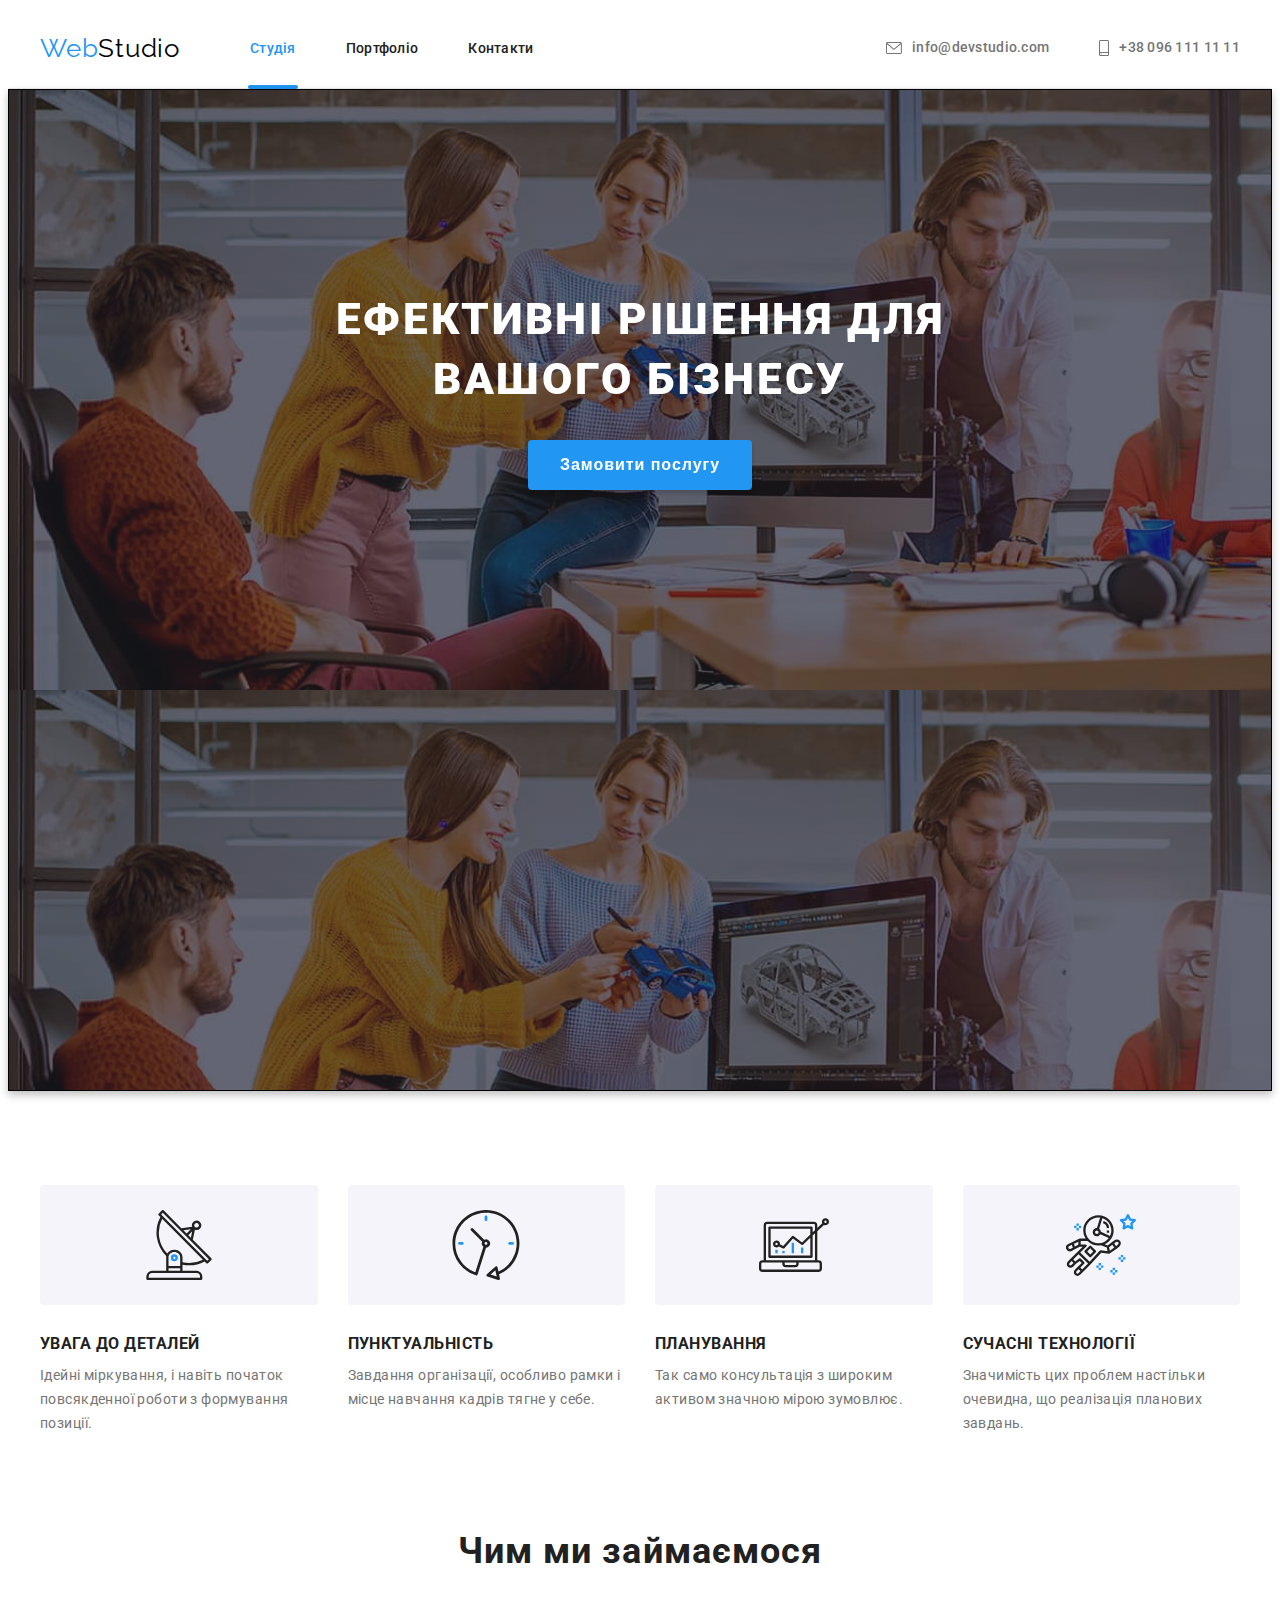
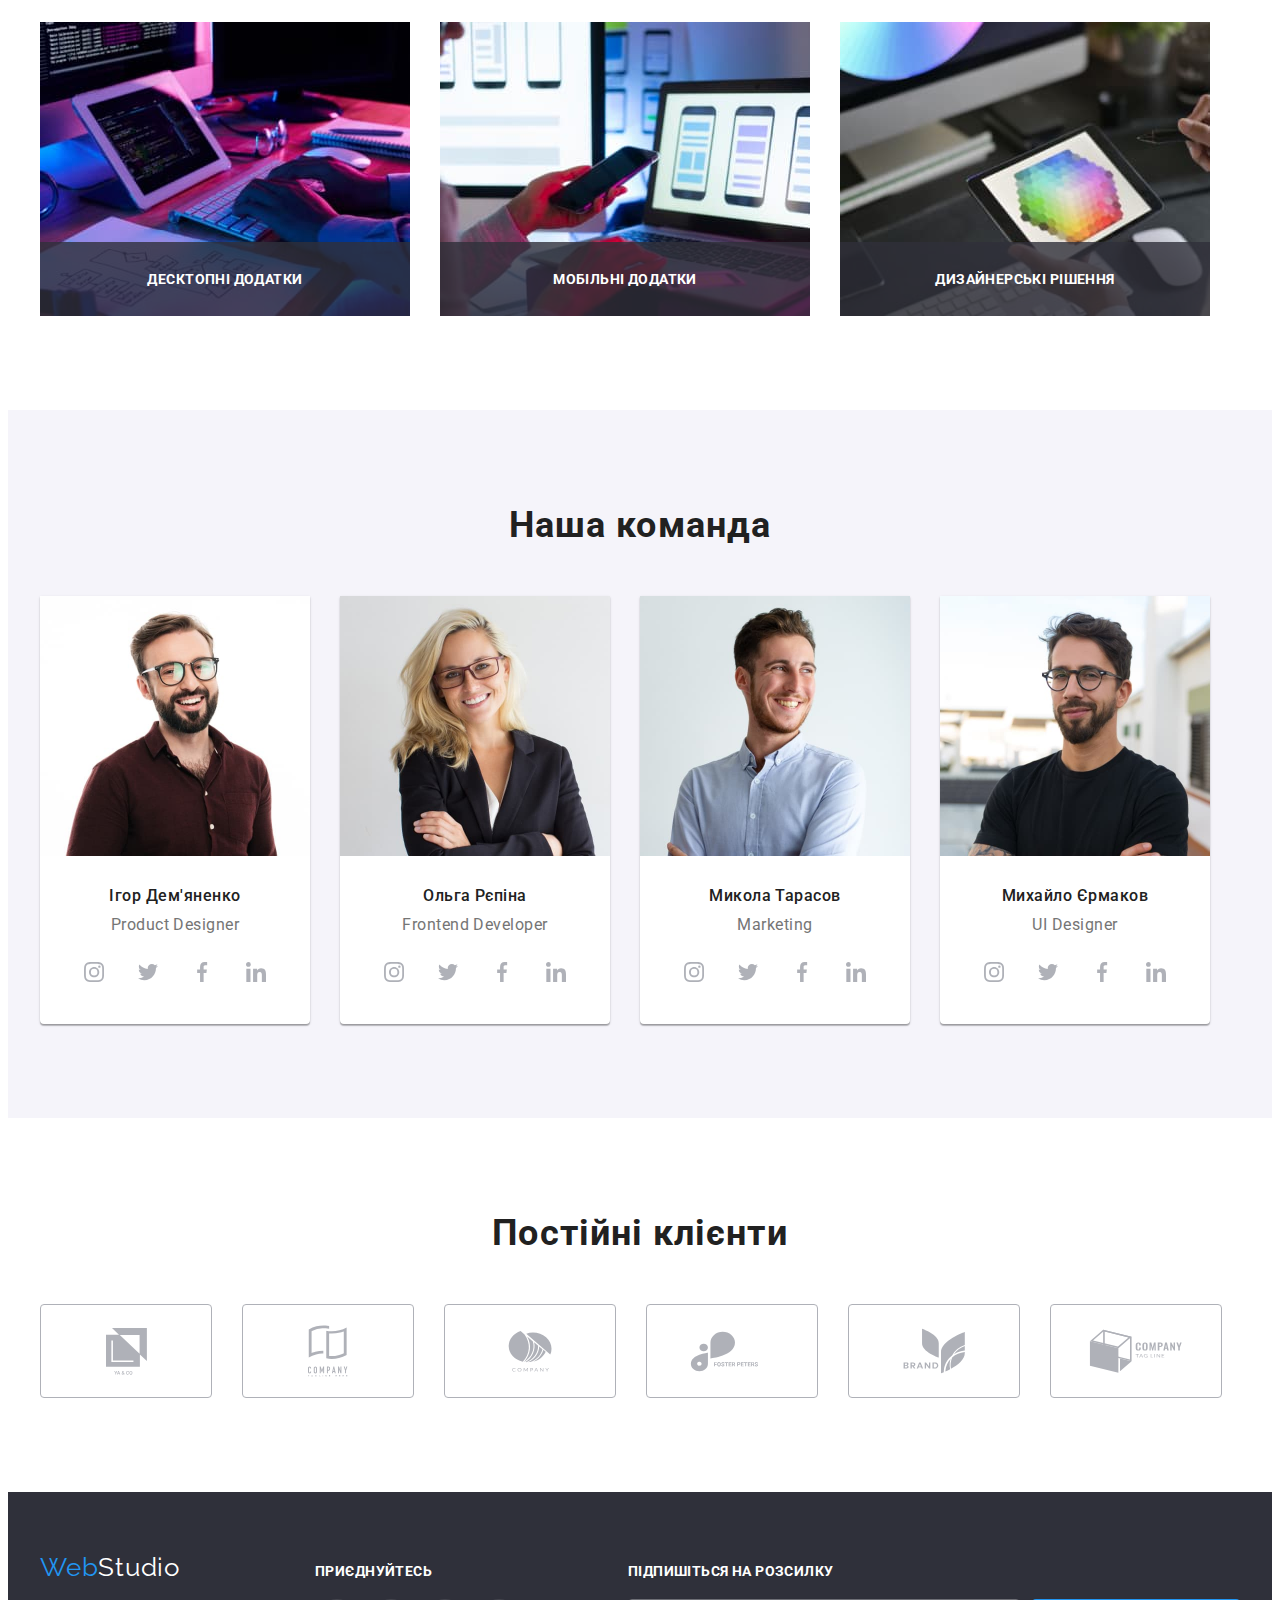
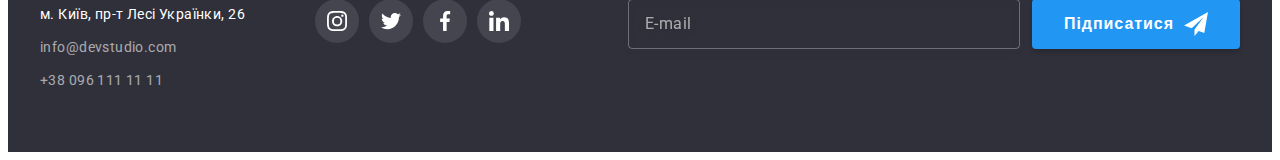
==== commit 213fae17: "Рефакторинг кода на SASS" ====
--- a/index.html
+++ b/index.html
@@ -18,39 +18,39 @@
       href="https://fonts.googleapis.com/css2?family=Raleway:wght@700&family=Roboto:wght@400;500;700;900&display=swap"
       rel="stylesheet"
     />
-    <link rel="stylesheet" href="./css/styles.css" />
+    <link rel="stylesheet" href="./css/main.min.css">
   </head>
 
   <body>
     <header class="header">
-      <div class="container main-nav">
-        <nav>
+      <div class="header__container container">
+        <nav class="nav">
           <a href="./index.html" class="logo-main">Web<span class="logo-black">Studio</span></a>
-          <ul class="list site-nav">
-            <li class="item">
-              <a href="./index.html" class="menu-link active-link">Студія</a>
-            </li>
-            <li class="item">
-              <a href="./portfolio.html" class="menu-link">Портфоліо</a>
-            </li>
-            <li class="item">
-              <a href="#" class="menu-link">Контакти</a>
+          <ul class="nav__list list">
+            <li class="nav__item">
+              <a href="./index.html" class="nav__link nav__link--current">Студія</a>
+            </li>
+            <li class="nav__item">
+              <a href="./portfolio.html" class="nav__link">Портфоліо</a>
+            </li>
+            <li class="nav__item">
+              <a href="#" class="nav__link">Контакти</a>
             </li>
           </ul>
         </nav>
 
-        <ul class="list contacts">
-          <li class="item">
-            <a href="mailto:info@devstudio.com" class="contact-link">
-              <svg class="contacts-icon" width="16" height="12">
+        <ul class="contacts list">
+          <li class="contacts__item">
+            <a href="mailto:info@devstudio.com" class="contacts__link">
+              <svg class="contacts__icon" width="16" height="12">
                 <use href="./images/icons/icons.svg#mail"></use>
               </svg>
               info@devstudio.com</a
             >
           </li>
-          <li class="item">
-            <a href="tel:+380961111111" class="contact-link">
-              <svg class="contacts-icon" width="10" height="16">
+          <li class="contacts__item">
+            <a href="tel:+380961111111" class="contacts__link">
+              <svg class="contacts__icon" width="10" height="16">
                 <use href="./images/icons/icons.svg#smartphone"></use>
               </svg>
               +38 096 111 11 11</a
@@ -61,60 +61,60 @@
     </header>
 
     <main>
-      <section class="section hero">
-        <div class="container-hero">
-          <h1 class="hero-title">Ефективні рішення для вашого бізнесу</h1>
+      <section class="hero section">
+        <div class="hero__container">
+          <h1 class="hero__title">Ефективні рішення для вашого бізнесу</h1>
           <button type="button" class="button" data-modal-open>Замовити послугу</button>
         </div>
       </section>
 
       <!-- Приимущества -->
 
-      <section class="section advantages">
+      <section class="advantages section">
         <div class="container">
           <h2 class="visually-hidden">Наші переваги</h2>
-          <ul class="advantage-list list">
-            <li class="advantage-item">
-              <div class="advantage-countainer">
+          <ul class="advantages__list list">
+            <li class="advantages__item">
+              <div class="advantages__countainer">
                 <svg class="" width="70" height="70">
                   <use href="./images/icons/icons.svg#antenna"></use>
                 </svg>
               </div>
-              <h3 class="advantage-title">УВАГА ДО ДЕТАЛЕЙ</h3>
-              <p class="advantage-text">
+              <h3 class="advantages__description">УВАГА ДО ДЕТАЛЕЙ</h3>
+              <p class="advantages__text">
                 Ідейні міркування, і навіть початок повсякденної роботи з формування позиції.
               </p>
             </li>
-            <li class="advantage-item">
-              <div class="advantage-countainer">
+            <li class="advantages__item">
+              <div class="advantages__countainer">
                 <svg class="" width="70" height="70">
                   <use href="./images/icons/icons.svg#clock"></use>
                 </svg>
               </div>
-              <h3 class="advantage-title">ПУНКТУАЛЬНІСТЬ</h3>
-              <p class="advantage-text">
+              <h3 class="advantages__description">ПУНКТУАЛЬНІСТЬ</h3>
+              <p class="advantages__text">
                 Завдання організації, особливо рамки і місце навчання кадрів тягне у себе.
               </p>
             </li>
-            <li class="advantage-item">
-              <div class="advantage-countainer">
+            <li class="advantages__item">
+              <div class="advantages__countainer">
                 <svg class="" width="70" height="70">
                   <use href="./images/icons/icons.svg#diagram"></use>
                 </svg>
               </div>
-              <h3 class="advantage-title">ПЛАНУВАННЯ</h3>
-              <p class="advantage-text">
+              <h3 class="advantages__description">ПЛАНУВАННЯ</h3>
+              <p class="advantages__text">
                 Так само консультація з широким активом значною мірою зумовлює.
               </p>
             </li>
-            <li class="advantage-item">
-              <div class="advantage-countainer">
+            <li class="advantages__item">
+              <div class="advantages__countainer">
                 <svg class="" width="70" height="70">
                   <use href="./images/icons/icons.svg#astronaut"></use>
                 </svg>
               </div>
-              <h3 class="advantage-title">СУЧАСНІ ТЕХНОЛОГІЇ</h3>
-              <p class="advantage-text">
+              <h3 class="advantages__description">СУЧАСНІ ТЕХНОЛОГІЇ</h3>
+              <p class="advantages__text">
                 Значимість цих проблем настільки очевидна, що реалізація планових завдань.
               </p>
             </li>
@@ -128,22 +128,22 @@
         <div class="container">
           <h2 class="section-title">Чим ми займаємося</h2>
           <ul class="employments list">
-            <li class="employments-item">
+            <li class="employments__item">
               <img src="./images/box1.jpg" alt="робота за столом" width="370" height="294" />
-              <p class="employments-text">Десктопні додатки</p>
-            </li>
-            <li class="employments-item">
+              <p class="employments__text">Десктопні додатки</p>
+            </li>
+            <li class="employments__item">
               <img
                 src="./images/box2.jpg"
                 alt="ноутбук та телефон в руці"
                 width="370"
                 height="294"
               />
-              <p class="employments-text">Мобільні додатки</p>
-            </li>
-            <li class="employments-item">
+              <p class="employments__text">Мобільні додатки</p>
+            </li>
+            <li class="employments__item">
               <img src="./images/box3.jpg" alt="палітра на планшеті" width="370" height="294" />
-              <p class="employments-text">Дизайнерські рішення</p>
+              <p class="employments__text">Дизайнерські рішення</p>
             </li>
           </ul>
         </div>
@@ -151,40 +151,40 @@
 
       <!-- Наша команда -->
 
-      <section class="section team">
+      <section class="team section">
         <div class="container">
           <h2 class="section-title">Наша команда</h2>
-          <ul class="team-list list">
-            <li class="team-item">
+          <ul class="team__list list">
+            <li class="team__item">
               <img src="./images/igor.jpg" alt="Ігор Дем'яненко" width="270" height="260" />
-              <div class="team-container">
-                <h3 class="name">Ігор Дем'яненко</h3>
-                <p class="job-title" lang="en">Product Designer</p>
-                <ul class="socials-list list">
-                  <li class="socials">
-                    <a class="socials-link" target="_blank" rel="noreferrer noopener" href="#">
-                      <svg class="team-contacts-icon" width="20" height="20">
+              <div class="team__container">
+                <h3 class="team__name">Ігор Дем'яненко</h3>
+                <p class="team__position" lang="en">Product Designer</p>
+                <ul class="socials list">
+                  <li class="socials__item">
+                    <a class="socials__link" target="_blank" rel="noreferrer noopener" href="#">
+                      <svg class="socials__icon" width="20" height="20">
                         <use href="./images/icons/icons.svg#instagram"></use>
                       </svg>
                     </a>
                   </li>
-                  <li class="socials">
-                    <a class="socials-link" target="_blank" rel="noreferrer noopener" href="#">
-                      <svg class="team-contacts-icon" width="20" height="20">
+                  <li class="socials__item">
+                    <a class="socials__link" target="_blank" rel="noreferrer noopener" href="#">
+                      <svg class="socials__icon" width="20" height="20">
                         <use href="./images/icons/icons.svg#twitter"></use>
                       </svg>
                     </a>
                   </li>
-                  <li class="socials">
-                    <a class="socials-link" target="_blank" rel="noreferrer noopener" href="#">
-                      <svg class="team-contacts-icon" width="20" height="20">
+                  <li class="socials__item">
+                    <a class="socials__link" target="_blank" rel="noreferrer noopener" href="#">
+                      <svg class="socials__icon" width="20" height="20">
                         <use href="./images/icons/icons.svg#facebook"></use>
                       </svg>
                     </a>
                   </li>
-                  <li class="socials">
-                    <a class="socials-link" target="_blank" rel="noreferrer noopener" href="#">
-                      <svg class="team-contacts-icon" width="20" height="20">
+                  <li class="socials__item">
+                    <a class="socials__link" target="_blank" rel="noreferrer noopener" href="#">
+                      <svg class="socials__icon" width="20" height="20">
                         <use href="./images/icons/icons.svg#linkedin"></use>
                       </svg>
                     </a>
@@ -192,36 +192,36 @@
                 </ul>
               </div>
             </li>
-            <li class="team-item">
+            <li class="team__item">
               <img src="./images/olga.jpg" alt="Ольга Рєпіна" width="270" height="260" />
-              <div class="team-container">
-                <h3 class="name">Ольга Рєпіна</h3>
-                <p class="job-title" lang="en">Frontend Developer</p>
-                <ul class="socials-list list">
-                  <li class="socials">
-                    <a class="socials-link" target="_blank" rel="noreferrer noopener" href="#">
-                      <svg class="team-contacts-icon" width="20" height="20">
+              <div class="team__container">
+                <h3 class="team__name">Ольга Рєпіна</h3>
+                <p class="team__position" lang="en">Frontend Developer</p>
+                <ul class="socials list">
+                  <li class="socials__item">
+                    <a class="socials__link" target="_blank" rel="noreferrer noopener" href="#">
+                      <svg class="socials__icon" width="20" height="20">
                         <use href="./images/icons/icons.svg#instagram"></use>
                       </svg>
                     </a>
                   </li>
-                  <li class="socials">
-                    <a class="socials-link" target="_blank" rel="noreferrer noopener" href="#">
-                      <svg class="team-contacts-icon" width="20" height="20">
+                  <li class="socials__item">
+                    <a class="socials__link" target="_blank" rel="noreferrer noopener" href="#">
+                      <svg class="socials__icon" width="20" height="20">
                         <use href="./images/icons/icons.svg#twitter"></use>
                       </svg>
                     </a>
                   </li>
-                  <li class="socials">
-                    <a class="socials-link" target="_blank" rel="noreferrer noopener" href="#">
-                      <svg class="team-contacts-icon" width="20" height="20">
+                  <li class="socials__item">
+                    <a class="socials__link" target="_blank" rel="noreferrer noopener" href="#">
+                      <svg class="socials__icon" width="20" height="20">
                         <use href="./images/icons/icons.svg#facebook"></use>
                       </svg>
                     </a>
                   </li>
-                  <li class="socials">
-                    <a class="socials-link" target="_blank" rel="noreferrer noopener" href="#">
-                      <svg class="team-contacts-icon" width="20" height="20">
+                  <li class="socials__item">
+                    <a class="socials__link" target="_blank" rel="noreferrer noopener" href="#">
+                      <svg class="socials__icon" width="20" height="20">
                         <use href="./images/icons/icons.svg#linkedin"></use>
                       </svg>
                     </a>
@@ -229,36 +229,36 @@
                 </ul>
               </div>
             </li>
-            <li class="team-item">
+            <li class="team__item">
               <img src="./images/kolya.jpg" alt="Микола Тарасов" width="270" height="260" />
-              <div class="team-container">
-                <h3 class="name">Микола Тарасов</h3>
-                <p class="job-title" lang="en">Marketing</p>
-                <ul class="socials-list list">
-                  <li class="socials">
-                    <a class="socials-link" target="_blank" rel="noreferrer noopener" href="#">
-                      <svg class="team-contacts-icon" width="20" height="20">
+              <div class="team__container">
+                <h3 class="team__name">Микола Тарасов</h3>
+                <p class="team__position" lang="en">Marketing</p>
+                <ul class="socials list">
+                  <li class="socials__item">
+                    <a class="socials__link" target="_blank" rel="noreferrer noopener" href="#">
+                      <svg class="socials__icon" width="20" height="20">
                         <use href="./images/icons/icons.svg#instagram"></use>
                       </svg>
                     </a>
                   </li>
-                  <li class="socials">
-                    <a class="socials-link" target="_blank" rel="noreferrer noopener" href="#">
-                      <svg class="team-contacts-icon" width="20" height="20">
+                  <li class="socials__item">
+                    <a class="socials__link" target="_blank" rel="noreferrer noopener" href="#">
+                      <svg class="socials__icon" width="20" height="20">
                         <use href="./images/icons/icons.svg#twitter"></use>
                       </svg>
                     </a>
                   </li>
-                  <li class="socials">
-                    <a class="socials-link" target="_blank" rel="noreferrer noopener" href="#">
-                      <svg class="team-contacts-icon" width="20" height="20">
+                  <li class="socials__item">
+                    <a class="socials__link" target="_blank" rel="noreferrer noopener" href="#">
+                      <svg class="socials__icon" width="20" height="20">
                         <use href="./images/icons/icons.svg#facebook"></use>
                       </svg>
                     </a>
                   </li>
-                  <li class="socials">
-                    <a class="socials-link" target="_blank" rel="noreferrer noopener" href="#">
-                      <svg class="team-contacts-icon" width="20" height="20">
+                  <li class="socials__item">
+                    <a class="socials__link" target="_blank" rel="noreferrer noopener" href="#">
+                      <svg class="socials__icon" width="20" height="20">
                         <use href="./images/icons/icons.svg#linkedin"></use>
                       </svg>
                     </a>
@@ -266,36 +266,36 @@
                 </ul>
               </div>
             </li>
-            <li class="team-item">
+            <li class="team__item">
               <img src="./images/misha.jpg" alt="Михайло Єрмаков" width="270" height="260" />
-              <div class="team-container">
-                <h3 class="name">Михайло Єрмаков</h3>
-                <p class="job-title" lang="en">UI Designer</p>
-                <ul class="socials-list list">
-                  <li class="socials">
-                    <a class="socials-link" target="_blank" rel="noreferrer noopener" href="#">
-                      <svg class="team-contacts-icon" width="20" height="20">
+              <div class="team__container">
+                <h3 class="team__name">Михайло Єрмаков</h3>
+                <p class="team__position" lang="en">UI Designer</p>
+                <ul class="socials list">
+                  <li class="socials__item">
+                    <a class="socials__link" target="_blank" rel="noreferrer noopener" href="#">
+                      <svg class="socials__icon" width="20" height="20">
                         <use href="./images/icons/icons.svg#instagram"></use>
                       </svg>
                     </a>
                   </li>
-                  <li class="socials">
-                    <a class="socials-link" target="_blank" rel="noreferrer noopener" href="#">
-                      <svg class="team-contacts-icon" width="20" height="20">
+                  <li class="socials__item">
+                    <a class="socials__link" target="_blank" rel="noreferrer noopener" href="#">
+                      <svg class="socials__icon" width="20" height="20">
                         <use href="./images/icons/icons.svg#twitter"></use>
                       </svg>
                     </a>
                   </li>
-                  <li class="socials">
-                    <a class="socials-link" target="_blank" rel="noreferrer noopener" href="#">
-                      <svg class="team-contacts-icon" width="20" height="20">
+                  <li class="socials__item">
+                    <a class="socials__link" target="_blank" rel="noreferrer noopener" href="#">
+                      <svg class="socials__icon" width="20" height="20">
                         <use href="./images/icons/icons.svg#facebook"></use>
                       </svg>
                     </a>
                   </li>
-                  <li class="socials">
-                    <a class="socials-link" target="_blank" rel="noreferrer noopener" href="#">
-                      <svg class="team-contacts-icon" width="20" height="20">
+                  <li class="socials__item">
+                    <a class="socials__link" target="_blank" rel="noreferrer noopener" href="#">
+                      <svg class="socials__icon" width="20" height="20">
                         <use href="./images/icons/icons.svg#linkedin"></use>
                       </svg>
                     </a>
@@ -309,48 +309,48 @@
 
       <!-- Почтоянные клиенты -->
 
-      <section class="section">
+      <section class="clients section">
         <div class="container">
           <h2 class="section-title">Постійні клієнти</h2>
-          <ul class="client-list list">
-            <li class="client-item">
-              <a class="client-link" target="_blank" rel="noreferrer noopener" href="#">
-                <svg class="client-icon" width="41" height="47">
+          <ul class="clients__list list">
+            <li class="clients__item">
+              <a class="clients__link" target="_blank" rel="noreferrer noopener" href="#">
+                <svg class="clients__icon" width="41" height="47">
                   <use href="./images/icons/icons.svg#group1"></use>
                 </svg>
               </a>
             </li>
-            <li class="client-item">
-              <a class="client-link" target="_blank" rel="noreferrer noopener" href="#">
-                <svg class="client-icon" width="40" height="52">
+            <li class="clients__item">
+              <a class="clients__link" target="_blank" rel="noreferrer noopener" href="#">
+                <svg class="clients__icon" width="40" height="52">
                   <use href="./images/icons/icons.svg#group2"></use>
                 </svg>
               </a>
             </li>
-            <li class="client-item">
-              <a class="client-link" target="_blank" rel="noreferrer noopener" href="#">
-                <svg class="client-icon" width="44" height="42">
+            <li class="clients__item">
+              <a class="clients__link" target="_blank" rel="noreferrer noopener" href="#">
+                <svg class="clients__icon" width="44" height="42">
                   <use href="./images/icons/icons.svg#group3"></use>
                 </svg>
               </a>
             </li>
-            <li class="client-item">
-              <a class="client-link" target="_blank" rel="noreferrer noopener" href="#">
-                <svg class="client-icon" width="85" height="41">
+            <li class="clients__item">
+              <a class="clients__link" target="_blank" rel="noreferrer noopener" href="#">
+                <svg class="clients__icon" width="85" height="41">
                   <use href="./images/icons/icons.svg#group4"></use>
                 </svg>
               </a>
             </li>
-            <li class="client-item">
-              <a class="client-link" target="_blank" rel="noreferrer noopener" href="#">
-                <svg class="client-icon" width="63" height="46">
+            <li class="clients__item">
+              <a class="clients__link" target="_blank" rel="noreferrer noopener" href="#">
+                <svg class="clients__icon" width="63" height="46">
                   <use href="./images/icons/icons.svg#group5"></use>
                 </svg>
               </a>
             </li>
-            <li class="client-item">
-              <a class="client-link" target="_blank" rel="noreferrer noopener" href="#">
-                <svg class="client-icon" width="94" height="44">
+            <li class="clients__item">
+              <a class="clients__link" target="_blank" rel="noreferrer noopener" href="#">
+                <svg class="clients__icon" width="94" height="44">
                   <use href="./images/icons/icons.svg#group6"></use>
                 </svg>
               </a>
@@ -361,77 +361,77 @@
     </main>
 
     <footer class="footer">
-      <div class="footer-container container">
-        <div class="adress-container">
+      <div class="footer__container container">
+        <div class="footer__group">
           <a href="./index.html" class="logo-main">Web<span class="logo-white">Studio</span></a>
-          <address class="address-group">
-            <ul class="list">
-              <li class="address-item">
+          <address class="address">
+            <ul class="address__list list">
+              <li class="address__item">
                 <a
                   href="https://goo.gl/maps/VaSAjemoiXG7hevM7"
                   target="_blank"
                   rel="noreferrer noopener"
-                  class="footer-link address"
+                  class="address__link address__link--white"
                   >м. Київ, пр-т Лесі Українки, 26
                 </a>
               </li>
-              <li class="address-item">
-                <a href="mailto:info@devstudio.com" class="footer-link">info@devstudio.com</a>
+              <li class="address__item">
+                <a href="mailto:info@devstudio.com" class="address__link">info@devstudio.com</a>
               </li>
-              <li class="address-item">
-                <a href="tel:+380961111111" class="footer-link">+38 096 111 11 11</a>
+              <li class="address__item">
+                <a href="tel:+380961111111" class="address__link">+38 096 111 11 11</a>
               </li>
             </ul>
           </address>
         </div>
 
-        <div class="footer-social-link">
-          <h2 class="link-title">приєднуйтесь</h2>
-          <ul class="socials-list list">
-            <li class="socials">
+        <div class="footer__socials-link">
+          <h2 class="footer__subtitle">приєднуйтесь</h2>
+          <ul class="socials list">
+            <li class="socials__item">
               <a
-                class="footer-socials-link socials-link"
+                class="socials__link socials__link--dark"
                 target="_blank"
                 rel="noreferrer noopener"
                 href="#"
               >
-                <svg class="footer-contacts-icon" width="20" height="20">
+                <svg class="socials__icon socials__icon--white" width="20" height="20">
                   <use href="./images/icons/icons.svg#instagram"></use>
                 </svg>
               </a>
             </li>
-            <li class="socials">
+            <li class="socials__item">
               <a
-                class="footer-socials-link socials-link"
+                class="socials__link socials__link--dark"
                 target="_blank"
                 rel="noreferrer noopener"
                 href="#"
               >
-                <svg class="footer-contacts-icon" width="20" height="20">
+                <svg class="socials__icon socials__icon--white" width="20" height="20">
                   <use href="./images/icons/icons.svg#twitter"></use>
                 </svg>
               </a>
             </li>
-            <li class="socials">
+            <li class="socials__item">
               <a
-                class="footer-socials-link socials-link"
+                class="socials__link socials__link--dark"
                 target="_blank"
                 rel="noreferrer noopener"
                 href="#"
               >
-                <svg class="footer-contacts-icon" width="20" height="20">
+                <svg class="socials__icon socials__icon--white" width="20" height="20">
                   <use href="./images/icons/icons.svg#facebook"></use>
                 </svg>
               </a>
             </li>
-            <li class="socials">
+            <li class="socials__item">
               <a
-                class="footer-socials-link socials-link"
+                class="socials__link socials__link--dark"
                 target="_blank"
                 rel="noreferrer noopener"
                 href="#"
               >
-                <svg class="footer-contacts-icon" width="20" height="20">
+                <svg class="socials__icon socials__icon--white" width="20" height="20">
                   <use href="./images/icons/icons.svg#linkedin"></use>
                 </svg>
               </a>
@@ -439,15 +439,15 @@
           </ul>
         </div>
 
-        <form class="footer-form">
-          <h2 class="link-title">Підпишіться на розсилку</h2>
-          <div class="footer-form-countainer">
-            <label class="footer-form-label">
+        <form class="follow-form">
+          <h2 class="footer__subtitle">Підпишіться на розсилку</h2>
+          <div class="follow-form__countainer">
+            <label class="follow-form__label">
               <input type="email" name="follow-mail" placeholder="E-mail" required />
             </label>
-            <button type="submit" class="button footer-btn">
+            <button type="submit" class="button follow-form__btn">
               Підписатися
-              <svg class="footer-btn-icon" width="24" height="24">
+              <svg class="follow-form__btn-icon" width="24" height="24">
                 <use href="./images/icons/icons.svg#icon-follow"></use>
               </svg>
             </button>
@@ -460,59 +460,59 @@
 
     <div class="backdrop is-hidden" data-modal>
       <div class="modal">
-        <button class="modal-btn" type="button" data-modal-close>
-          <svg class="modal-btn-icon" width="11" height="11">
+        <button class="modal__btn" type="button" data-modal-close>
+          <svg class="modal__btn-icon" width="11" height="11">
             <use href="./images/icons/icons.svg#close"></use>
           </svg>
         </button>
 
         <form class="modal-form" name="modal-form">
-          <strong class="modal-form-title">Залиште свої дані, ми вам передзвонимо</strong>
-          <div class="modal-form-group" role="group">
-            <label class="modal-form-field">
-              <span class="modal-form-label">Ім'я</span>
-              <input class="modal-form-input" type="text" name="user-name" required />
-              <svg class="modal-form-icon" width="18" height="18">
+          <strong class="modal-form__title">Залиште свої дані, ми вам передзвонимо</strong>
+          <div class="modal-form__group" role="group">
+            <label class="modal-form__field">
+              <span class="modal-form__label">Ім'я</span>
+              <input class="modal-form__input" type="text" name="user-name" required />
+              <svg class="modal-form__icon" width="18" height="18">
                 <use href="./images/icons/icons.svg#person"></use>
               </svg>
             </label>
-            <label class="modal-form-field">
-              <span class="modal-form-label">Телефон</span>
-              <input class="modal-form-input" type="text" name="user-phone" required />
-              <svg class="modal-form-icon" width="18" height="18">
+            <label class="modal-form__field">
+              <span class="modal-form__label">Телефон</span>
+              <input class="modal-form__input" type="text" name="user-phone" required />
+              <svg class="modal-form__icon" width="18" height="18">
                 <use href="./images/icons/icons.svg#phone-black"></use>
               </svg>
             </label>
-            <label class="modal-form-field">
-              <span class="modal-form-label">Пошта</span>
-              <input class="modal-form-input" type="email" name="user-mail" required />
-              <svg class="modal-form-icon" width="18" height="18">
+            <label class="modal-form__field">
+              <span class="modal-form__label">Пошта</span>
+              <input class="modal-form__input" type="email" name="user-mail" required />
+              <svg class="modal-form__icon" width="18" height="18">
                 <use href="./images/icons/icons.svg#email-black"></use>
               </svg>
             </label>
-            <label class="modal-form-field">
-              <span class="modal-form-label">Коментар</span>
+            <label class="modal-form__field">
+              <span class="modal-form__label">Коментар</span>
               <textarea
-                class="modal-form-textarea"
+                class="modal-form__textarea"
                 name="user-comment"
                 placeholder="Введіть текст"
               ></textarea>
             </label>
           </div>
-          <label class="modal-form-agreement">
-            <input class="modal-form-checkbox visually-hidden" type="checkbox" name="agreement" />
-            <svg class="agreement-icon" width="16" height="15">
-              <use class="icon-unchecked" href="./images/icons/icons.svg#frame"></use>
-              <use class="icon-checked" href="./images/icons/icons.svg#icon-check"></use>
+          <label class="checkbox">
+            <input class="checkbox__input visually-hidden" type="checkbox" name="agreement" />
+            <svg class="checkbox__icon" width="16" height="15">
+              <use class="checkbox__icon-unchecked" href="./images/icons/icons.svg#frame"></use>
+              <use class="checkbox__icon-checked" href="./images/icons/icons.svg#icon-check"></use>
             </svg>
-            <span class="agreement-text"
+            <span class="checkbox__label"
               >Погоджуюся з розсилкою та приймаю
-              <a class="agreement-link" target="_blank" rel="noreferrer noopener" href="#"
+              <a class="checkbox__link" target="_blank" rel="noreferrer noopener" href="#"
                 >&nbsp;Умови договору</a
               >
             </span>
           </label>
-          <button class="button modal-btn-submit" type="submit">Відправити</button>
+          <button class="button modal__btn-submit" type="submit">Відправити</button>
         </form>
       </div>
     </div>
--- a/css/main.min.css
+++ b/css/main.min.css
@@ -0,0 +1 @@
+:root{--main-font: "Roboto", sans-serif;--main-font-color: #212121;--secondary-font-color: #757575;--light-color: #ffffff;--accent-color: #2196f3;--main-background-color: #ffffff;--secondary-background-color: #2f303a;--background-button-color: #f5f4fa;--fill-icon: #afb1b8;--main-anim: 250ms cubic-bezier(0.4, 0, 0.2, 1) 0s}.visually-hidden{position:absolute;white-space:nowrap;width:1px;height:1px;overflow:hidden;border:0;padding:0;clip:rect(0 0 0 0);-webkit-clip-path:inset(50%);clip-path:inset(50%);margin:-1px}body{background-color:var(--main-background-color);color:var(--main-font-color);font-family:var(--main-font);font-size:14px}.section{padding-top:94px;padding-bottom:94px}.section-title{margin-bottom:50px;font-weight:700;font-size:36px;line-height:1.17;text-align:center;letter-spacing:.03em}img{display:block;max-width:100%;height:auto}h1,h2,h3,h4,h5,h6,p{margin:0;padding:0}.list{list-style:none;margin:0;padding:0}.container{width:1200px;margin:0 auto;padding-left:15px;padding-right:15px}.header{border-bottom:solid 1px #ececec}.header__container{display:-webkit-box;display:-ms-flexbox;display:flex;-webkit-box-align:center;-ms-flex-align:center;align-items:center}.nav{display:-webkit-box;display:-ms-flexbox;display:flex;-webkit-box-align:center;-ms-flex-align:center;align-items:center}.nav__list{display:-webkit-box;display:-ms-flexbox;display:flex;gap:50px;margin-left:70px}.nav__link{display:block;padding-top:32px;padding-bottom:32px;text-decoration:none;color:var(--main-font-color);font-weight:500;line-height:1.17;letter-spacing:.02em;-webkit-transition:color var(--main-anim);transition:color var(--main-anim)}.nav__link:hover,.nav__link:focus{color:var(--accent-color)}.nav__link--current{position:relative;color:var(--accent-color)}.nav__link--current::after{position:absolute;right:-4%;bottom:-1px;display:block;content:"";width:108%;height:4px;background-color:var(--accent-color);border-radius:2px}.contacts{display:-webkit-box;display:-ms-flexbox;display:flex;gap:50px;margin-left:auto}.contacts__icon{fill:currentColor}.contacts__link{display:-webkit-box;display:-ms-flexbox;display:flex;gap:10px;-webkit-box-align:center;-ms-flex-align:center;align-items:center;padding-top:32px;padding-bottom:32px;text-decoration:none;color:var(--secondary-font-color);font-weight:500;line-height:1.14;letter-spacing:.02em;-webkit-transition:color var(--main-anim);transition:color var(--main-anim)}.contacts__link:hover,.contacts__link:focus{color:var(--accent-color)}.hero{max-width:1600px;height:600px;margin-right:auto;margin-left:auto;padding-top:200px;padding-bottom:200px;border:1px solid #000;background-image:-webkit-gradient(linear, left top, left bottom, from(rgba(47, 48, 58, 0.4)), to(rgba(47, 48, 58, 0.4))),url(../images/background/hero-bg.jpg);background-image:linear-gradient(rgba(47, 48, 58, 0.4), rgba(47, 48, 58, 0.4)),url(../images/background/hero-bg.jpg);-webkit-filter:drop-shadow(0px 4px 4px rgba(0, 0, 0, 0.25));filter:drop-shadow(0px 4px 4px rgba(0, 0, 0, 0.25));background-color:var(--secondary-background-color);text-align:center}.hero__title{margin:0;margin-bottom:30px;color:var(--light-color);font-size:44px;font-weight:900;text-transform:uppercase;line-height:1.36;letter-spacing:.06em;text-align:center;width:696px}.hero__container{width:696px;margin:0 auto}.advantages{padding-bottom:0}.advantages__list{display:-webkit-box;display:-ms-flexbox;display:flex;gap:30px}.advantages__item{-ms-flex-preferred-size:100%;flex-basis:100%}.advantages__countainer{display:-webkit-box;display:-ms-flexbox;display:flex;-webkit-box-pack:center;-ms-flex-pack:center;justify-content:center;-webkit-box-align:center;-ms-flex-align:center;align-items:center;margin-bottom:30px;width:100%;height:120px;background:var(--background-button-color);border-radius:4px}.advantages__description{margin-bottom:10px;color:var(--main-font-color);font-weight:700;line-height:1.14;letter-spacing:.03em;text-transform:uppercase}.advantages__text{color:var(--secondary-font-color);line-height:1.71;letter-spacing:.03em}.employments{display:-webkit-box;display:-ms-flexbox;display:flex;gap:30px}.employments__item{position:relative}.employments__text{display:-webkit-box;display:-ms-flexbox;display:flex;-webkit-box-pack:center;-ms-flex-pack:center;justify-content:center;-webkit-box-align:center;-ms-flex-align:center;align-items:center;position:absolute;left:0;bottom:0;height:74px;width:100%;font-weight:700;line-height:1.1428571429;letter-spacing:.03em;text-transform:uppercase;color:var(--light-color);background-color:rgba(47,48,58,.8)}.team{background-color:#f5f4fa}.team__list{display:-webkit-box;display:-ms-flexbox;display:flex;text-align:center;gap:30px}.team__item{background-color:var(--main-background-color);-webkit-box-shadow:0px 1px 3px rgba(0,0,0,.12),0px 1px 1px rgba(0,0,0,.14),0px 2px 1px rgba(0,0,0,.2);box-shadow:0px 1px 3px rgba(0,0,0,.12),0px 1px 1px rgba(0,0,0,.14),0px 2px 1px rgba(0,0,0,.2);border-radius:0px 0px 4px 4px}.team__container{padding-top:30px;padding-bottom:30px}.team__name{margin-bottom:10px;font-weight:500;font-size:16px;line-height:1.19;letter-spacing:.03em}.team__position{margin-bottom:16px;color:var(--secondary-font-color);font-size:16px;line-height:1.19;letter-spacing:.03em}.clients__list{display:-webkit-box;display:-ms-flexbox;display:flex;gap:30px}.clients__link{display:-webkit-box;display:-ms-flexbox;display:flex;width:170px;height:92px;border:1px solid var(--fill-icon);border-radius:4px;-webkit-box-pack:center;-ms-flex-pack:center;justify-content:center;-webkit-box-align:center;-ms-flex-align:center;align-items:center;-webkit-transition:border var(--main-anim);transition:border var(--main-anim)}.clients__link:hover,.clients__link:focus{border:1px solid var(--accent-color)}.clients__icon{fill:var(--fill-icon);-webkit-transition:fill var(--main-anim);transition:fill var(--main-anim)}.clients__link:hover .clients__icon,.clients__link:focus .clients__icon{fill:var(--accent-color)}.footer{background-color:var(--secondary-background-color);padding-top:60px;padding-bottom:60px}.footer__subtitle{margin-bottom:20px;font-size:14px;line-height:1.1428571429;letter-spacing:.03em;text-transform:uppercase;color:var(--light-color)}.footer__container{display:-webkit-box;display:-ms-flexbox;display:flex;gap:70px;-webkit-box-align:baseline;-ms-flex-align:baseline;align-items:baseline}.follow-form{margin-left:auto}.follow-form__label input{margin:0;padding:15px 16px 15px 16px;width:358px;color:var(--light-color);font-size:16px;border:1px solid rgba(255,255,255,.3);-webkit-filter:drop-shadow(0px 4px 4px rgba(0, 0, 0, 0.15));filter:drop-shadow(0px 4px 4px rgba(0, 0, 0, 0.15));border-radius:4px;background-color:rgba(0,0,0,0)}.follow-form__label input::-webkit-input-placeholder{font-family:"Roboto";font-style:normal;font-weight:400;font-size:16px;line-height:1.25;letter-spacing:.03em;color:rgba(255,255,255,.6)}.follow-form__label input::-moz-placeholder{font-family:"Roboto";font-style:normal;font-weight:400;font-size:16px;line-height:1.25;letter-spacing:.03em;color:rgba(255,255,255,.6)}.follow-form__label input:-ms-input-placeholder{font-family:"Roboto";font-style:normal;font-weight:400;font-size:16px;line-height:1.25;letter-spacing:.03em;color:rgba(255,255,255,.6)}.follow-form__label input::-ms-input-placeholder{font-family:"Roboto";font-style:normal;font-weight:400;font-size:16px;line-height:1.25;letter-spacing:.03em;color:rgba(255,255,255,.6)}.follow-form__label input::placeholder{font-family:"Roboto";font-style:normal;font-weight:400;font-size:16px;line-height:1.25;letter-spacing:.03em;color:rgba(255,255,255,.6)}.follow-form__countainer{display:-webkit-box;display:-ms-flexbox;display:flex;gap:12px}.follow-form__btn{display:-webkit-box;display:-ms-flexbox;display:flex;gap:10px;-webkit-box-align:center;-ms-flex-align:center;align-items:center;padding-left:28px;padding-right:28px}.follow-form__btn-icon{fill:currentColor}.examples{display:-webkit-box;display:-ms-flexbox;display:flex;-ms-flex-wrap:wrap;flex-wrap:wrap;margin-top:-30px;margin-left:-30px}.examples__item{margin-top:30px;margin-left:30px;-webkit-transition:-webkit-box-shadow var(--main-anim);transition:-webkit-box-shadow var(--main-anim);transition:box-shadow var(--main-anim);transition:box-shadow var(--main-anim), -webkit-box-shadow var(--main-anim)}.examples__item:hover{-webkit-box-shadow:0px 1px 1px rgba(0,0,0,.12),0px 4px 4px rgba(0,0,0,.06),1px 4px 6px rgba(0,0,0,.16);box-shadow:0px 1px 1px rgba(0,0,0,.12),0px 4px 4px rgba(0,0,0,.06),1px 4px 6px rgba(0,0,0,.16)}.examples__link{text-decoration:none}.examples__thumb{position:relative;overflow:hidden}.examples__overlay{position:absolute;top:0;left:0;-webkit-transform:translateY(100%);transform:translateY(100%);width:100%;height:100%;display:-webkit-box;display:-ms-flexbox;display:flex;-webkit-box-pack:center;-ms-flex-pack:center;justify-content:center;-webkit-box-align:center;-ms-flex-align:center;align-items:center;padding-left:24px;padding-right:24px;background-color:rgba(33,150,243,.9);-webkit-transition:-webkit-transform var(--main-anim);transition:-webkit-transform var(--main-anim);transition:transform var(--main-anim);transition:transform var(--main-anim), -webkit-transform var(--main-anim)}.examples__link:hover .examples__overlay,.examples__link:focus .examples__overlay{-webkit-transform:translateY(0);transform:translateY(0)}.examples__overlay-desc{font-size:18px;line-height:1.5555555556;letter-spacing:.03em;color:var(--light-color)}.examples__container{padding:20px 24px;border:1px solid #eee;border-top:none}.examples__title{margin-bottom:4px;color:var(--main-font-color);font-weight:700;font-size:18px;line-height:2;letter-spacing:.06em}.examples__description{color:var(--secondary-font-color);font-size:16px;line-height:1.88;letter-spacing:.03em}.backdrop{position:fixed;top:0;left:0;width:100%;height:100%;background-color:rgba(0,0,0,.2);-webkit-transition:opacity var(--main-anim),visibility var(--main-anim);transition:opacity var(--main-anim),visibility var(--main-anim)}.modal{position:absolute;top:50%;left:50%;-webkit-transform:translate(-50%, -50%);transform:translate(-50%, -50%);padding:40px;width:528px;background-color:var(--main-background-color);-webkit-box-shadow:0px 1px 3px rgba(0,0,0,.12),0px 1px 1px rgba(0,0,0,.14),0px 2px 1px rgba(0,0,0,.2);box-shadow:0px 1px 3px rgba(0,0,0,.12),0px 1px 1px rgba(0,0,0,.14),0px 2px 1px rgba(0,0,0,.2);border-radius:4px;-webkit-transition:opacity var(--main-anim),-webkit-transform var(--main-anim);transition:opacity var(--main-anim),-webkit-transform var(--main-anim);transition:opacity var(--main-anim),transform var(--main-anim);transition:opacity var(--main-anim),transform var(--main-anim),-webkit-transform var(--main-anim)}.modal__btn{position:absolute;top:9px;right:12px;display:-webkit-box;display:-ms-flexbox;display:flex;-webkit-box-pack:center;-ms-flex-pack:center;justify-content:center;-webkit-box-align:center;-ms-flex-align:center;align-items:center;width:30px;height:30px;border-radius:50%;border:1px solid rgba(0,0,0,.1);background-color:var(--main-background-color);cursor:pointer}.modal__btn-icon{-webkit-transition:fill var(--main-anim);transition:fill var(--main-anim)}.modal__btn:focus .modal__btn-icon,.modal__btn:hover .modal__btn-icon{fill:var(--accent-color)}.is-hidden{opacity:0;pointer-events:none;visibility:hidden}.is-hidden .modal{-webkit-transform:translate(-50%, -150%);transform:translate(-50%, -150%);opacity:0}.modal-form__title{display:block;margin-bottom:30px;font-size:20px;line-height:1.15;text-align:center;letter-spacing:.03em}.modal-form__group{margin-bottom:20px}.modal-form__field{position:relative;display:block;margin-bottom:10px}.modal-form__field:last-child{margin-bottom:0}.modal__btn-submit{display:-webkit-box;display:-ms-flexbox;display:flex;margin:0 auto;padding-left:52px;padding-right:52px}.modal-form__label{display:block;margin-bottom:4px;font-size:12px;line-height:1.1666666667;letter-spacing:.01em;color:var(--secondary-font-color)}.modal-form__input{padding:12px 42px;margin:0;width:100%;height:40px;outline:rgba(0,0,0,0);border:1px solid rgba(33,33,33,.2);border-radius:4px;-webkit-transition:border-color var(--main-anim);transition:border-color var(--main-anim);cursor:pointer}.modal-form__input:focus{border-color:var(--accent-color)}.modal-form__icon{position:absolute;left:12px;bottom:11px;-webkit-transition:fill var(--main-anim);transition:fill var(--main-anim)}.modal-form__input:focus+.modal-form__icon{fill:var(--accent-color)}.modal-form__textarea{width:100%;height:120px;resize:none;padding:12px 16px;outline:rgba(0,0,0,0);border:1px solid rgba(33,33,33,.2);border-radius:4px;-webkit-transition:border-color var(--main-anim);transition:border-color var(--main-anim);cursor:pointer}.modal-form__textarea:focus{border-color:var(--accent-color)}.modal-form__textarea::-webkit-input-placeholder{font-size:12px;line-height:1.1666666667;letter-spacing:.01em;color:rgba(117,117,117,.5)}.modal-form__textarea::-moz-placeholder{font-size:12px;line-height:1.1666666667;letter-spacing:.01em;color:rgba(117,117,117,.5)}.modal-form__textarea:-ms-input-placeholder{font-size:12px;line-height:1.1666666667;letter-spacing:.01em;color:rgba(117,117,117,.5)}.modal-form__textarea::-ms-input-placeholder{font-size:12px;line-height:1.1666666667;letter-spacing:.01em;color:rgba(117,117,117,.5)}.modal-form__textarea::placeholder{font-size:12px;line-height:1.1666666667;letter-spacing:.01em;color:rgba(117,117,117,.5)}.checkbox{display:-webkit-box;display:-ms-flexbox;display:flex;-webkit-box-align:center;-ms-flex-align:center;align-items:center;-webkit-box-pack:center;-ms-flex-pack:center;justify-content:center;gap:7px;margin:0;margin-bottom:30px;padding:0}.checkbox__label{line-height:1.7142857143;letter-spacing:.03em;color:var(--secondary-font-color);-webkit-user-select:none;-moz-user-select:none;-ms-user-select:none;user-select:none}.checkbox__link{color:#2196f3}.checkbox__icon-checked{opacity:0;-webkit-transition:opacity var(--main-anim);transition:opacity var(--main-anim)}.checkbox__icon-unchecked{opacity:1;-webkit-transition:opacity var(--main-anim);transition:opacity var(--main-anim)}.checkbox__input:checked+.checkbox__icon .checkbox__icon-checked{opacity:1}.checkbox__input:checked+.checkbox__icon .checkbox__icon-unchecked{opacity:0}.logo-main{text-decoration:none;font-family:"Raleway",sans-serif;font-size:26px;line-height:1.17;color:var(--accent-color);letter-spacing:.03em}.logo-black{color:#000}.logo-white{color:#fff}.button{background-color:var(--accent-color);color:var(--light-color);font-size:16px;font-weight:700;line-height:1.88;letter-spacing:.06em;border:none;padding:10px 32px;border-radius:4px;-webkit-box-shadow:0px 4px 4px rgba(0,0,0,.15);box-shadow:0px 4px 4px rgba(0,0,0,.15);cursor:pointer;-webkit-transition:background-color var(--main-anim);transition:background-color var(--main-anim)}.button:focus,.button:hover{background-color:#188ce8}.socials{display:-webkit-box;display:-ms-flexbox;display:flex;-webkit-box-pack:center;-ms-flex-pack:center;justify-content:center;gap:10px}.socials__link{display:-webkit-box;display:-ms-flexbox;display:flex;-webkit-box-pack:center;-ms-flex-pack:center;justify-content:center;-webkit-box-align:center;-ms-flex-align:center;align-items:center;width:44px;height:44px;border-radius:50%;-webkit-transition:background-color var(--main-anim);transition:background-color var(--main-anim)}.socials__link:hover,.socials__link:focus{background-color:var(--accent-color)}.socials__icon{fill:var(--fill-icon);-webkit-transition:fill var(--main-anim);transition:fill var(--main-anim)}.socials__link:hover .socials__icon,.socials__link:focus .socials__icon{fill:var(--main-background-color)}.socials__link--dark{background-color:rgba(255,255,255,.1)}.socials__icon--white{fill:var(--light-color)}.address{margin-top:20px}.address__item{margin-bottom:9px}.address__item:last-child{margin-bottom:0}.address__link{text-decoration:none;color:rgba(255,255,255,.6);line-height:1.71;letter-spacing:.03em;font-style:normal;-webkit-transition:color var(--main-anim);transition:color var(--main-anim)}.address__link:hover,.address__link:focus{color:var(--accent-color)}.address__link--white{color:var(--light-color)}.filter{display:-webkit-box;display:-ms-flexbox;display:flex;margin-bottom:50px;-webkit-box-pack:center;-ms-flex-pack:center;justify-content:center}.filter__item{margin-left:9px}.filter__item:first-child{margin-left:0}.filter__button{background-color:var(--background-button-color);font-weight:500;font-size:16px;line-height:1.62;letter-spacing:.03em;border:none;border-radius:4px;padding:6px 22px;cursor:pointer;-webkit-transition:background-color var(--main-anim),color var(--main-anim),-webkit-box-shadow var(--main-anim);transition:background-color var(--main-anim),color var(--main-anim),-webkit-box-shadow var(--main-anim);transition:background-color var(--main-anim),color var(--main-anim),box-shadow var(--main-anim);transition:background-color var(--main-anim),color var(--main-anim),box-shadow var(--main-anim),-webkit-box-shadow var(--main-anim)}.filter__button:hover,.filter__button:focus{background-color:var(--accent-color);color:var(--light-color);-webkit-box-shadow:0px 3px 1px rgba(0,0,0,.1),0px 1px 2px rgba(0,0,0,.08),0px 2px 2px rgba(0,0,0,.12);box-shadow:0px 3px 1px rgba(0,0,0,.1),0px 1px 2px rgba(0,0,0,.08),0px 2px 2px rgba(0,0,0,.12)}/*# sourceMappingURL=main.min.css.map */